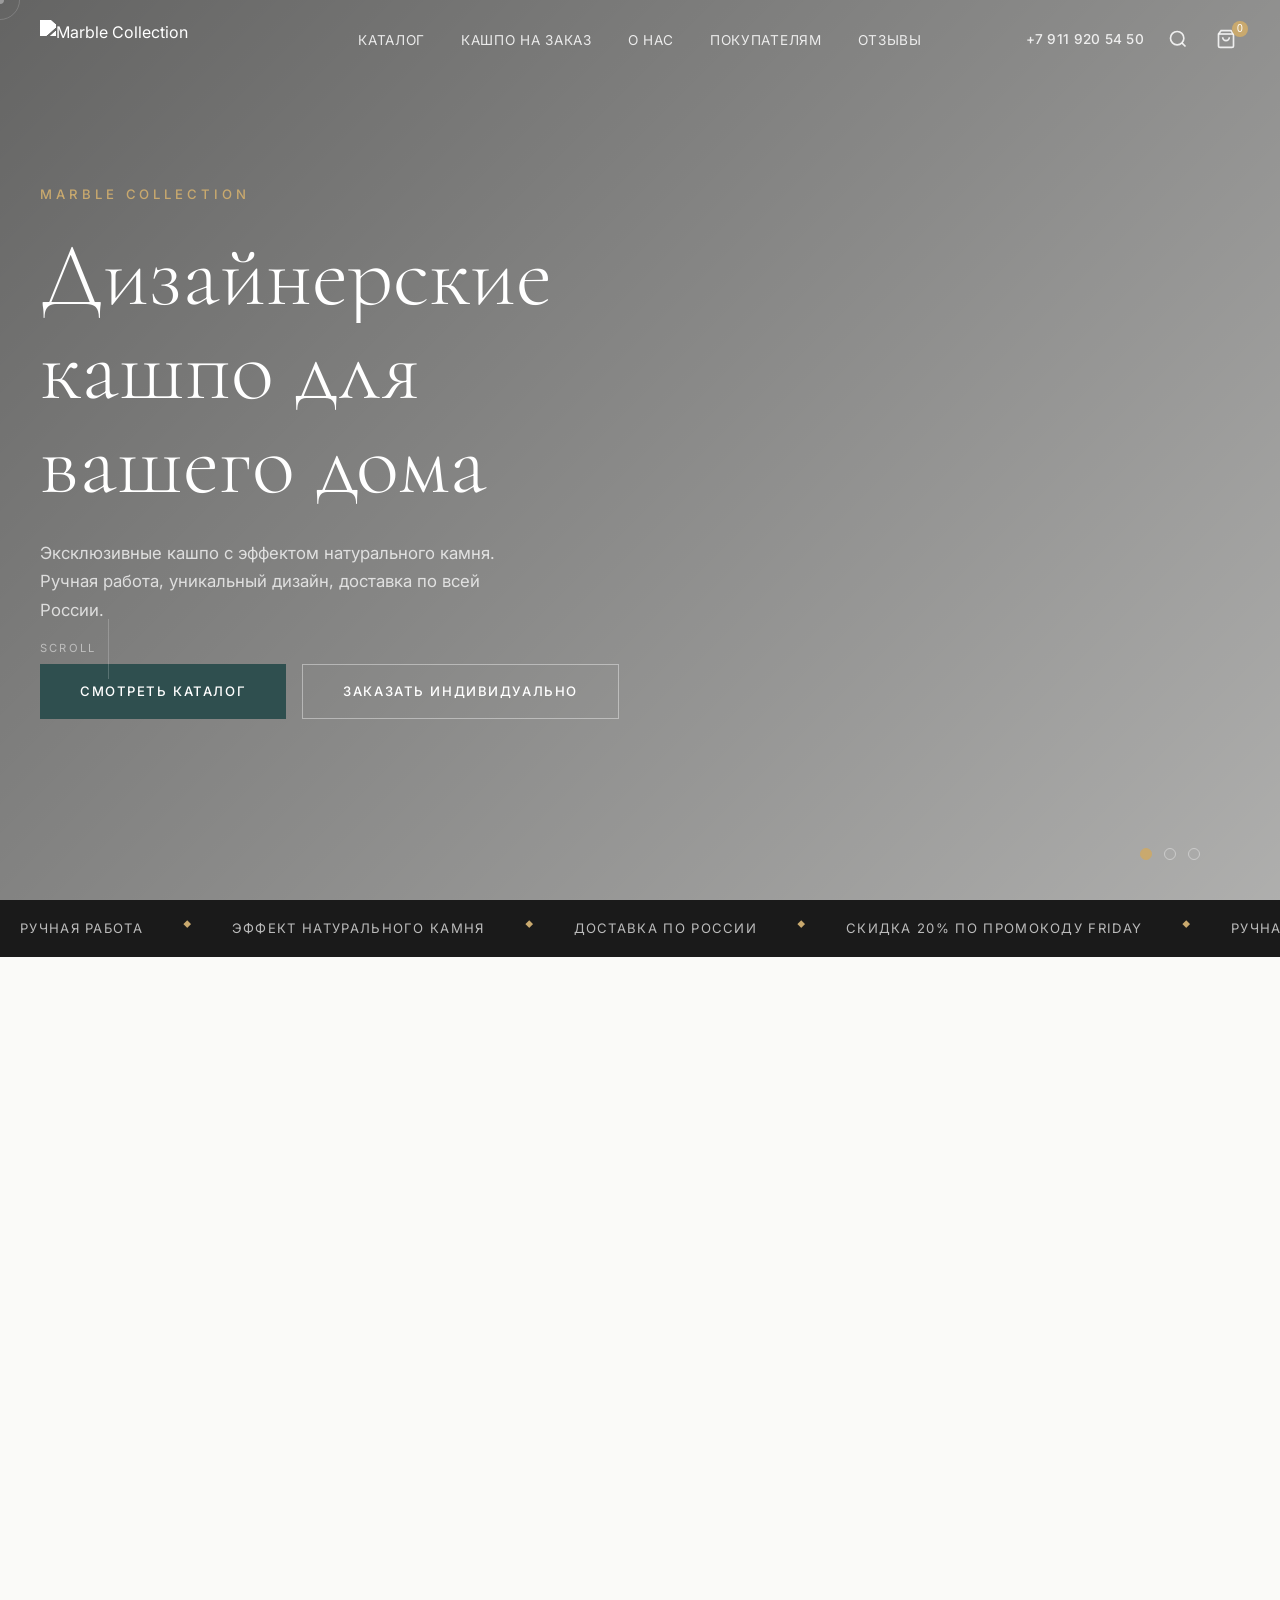
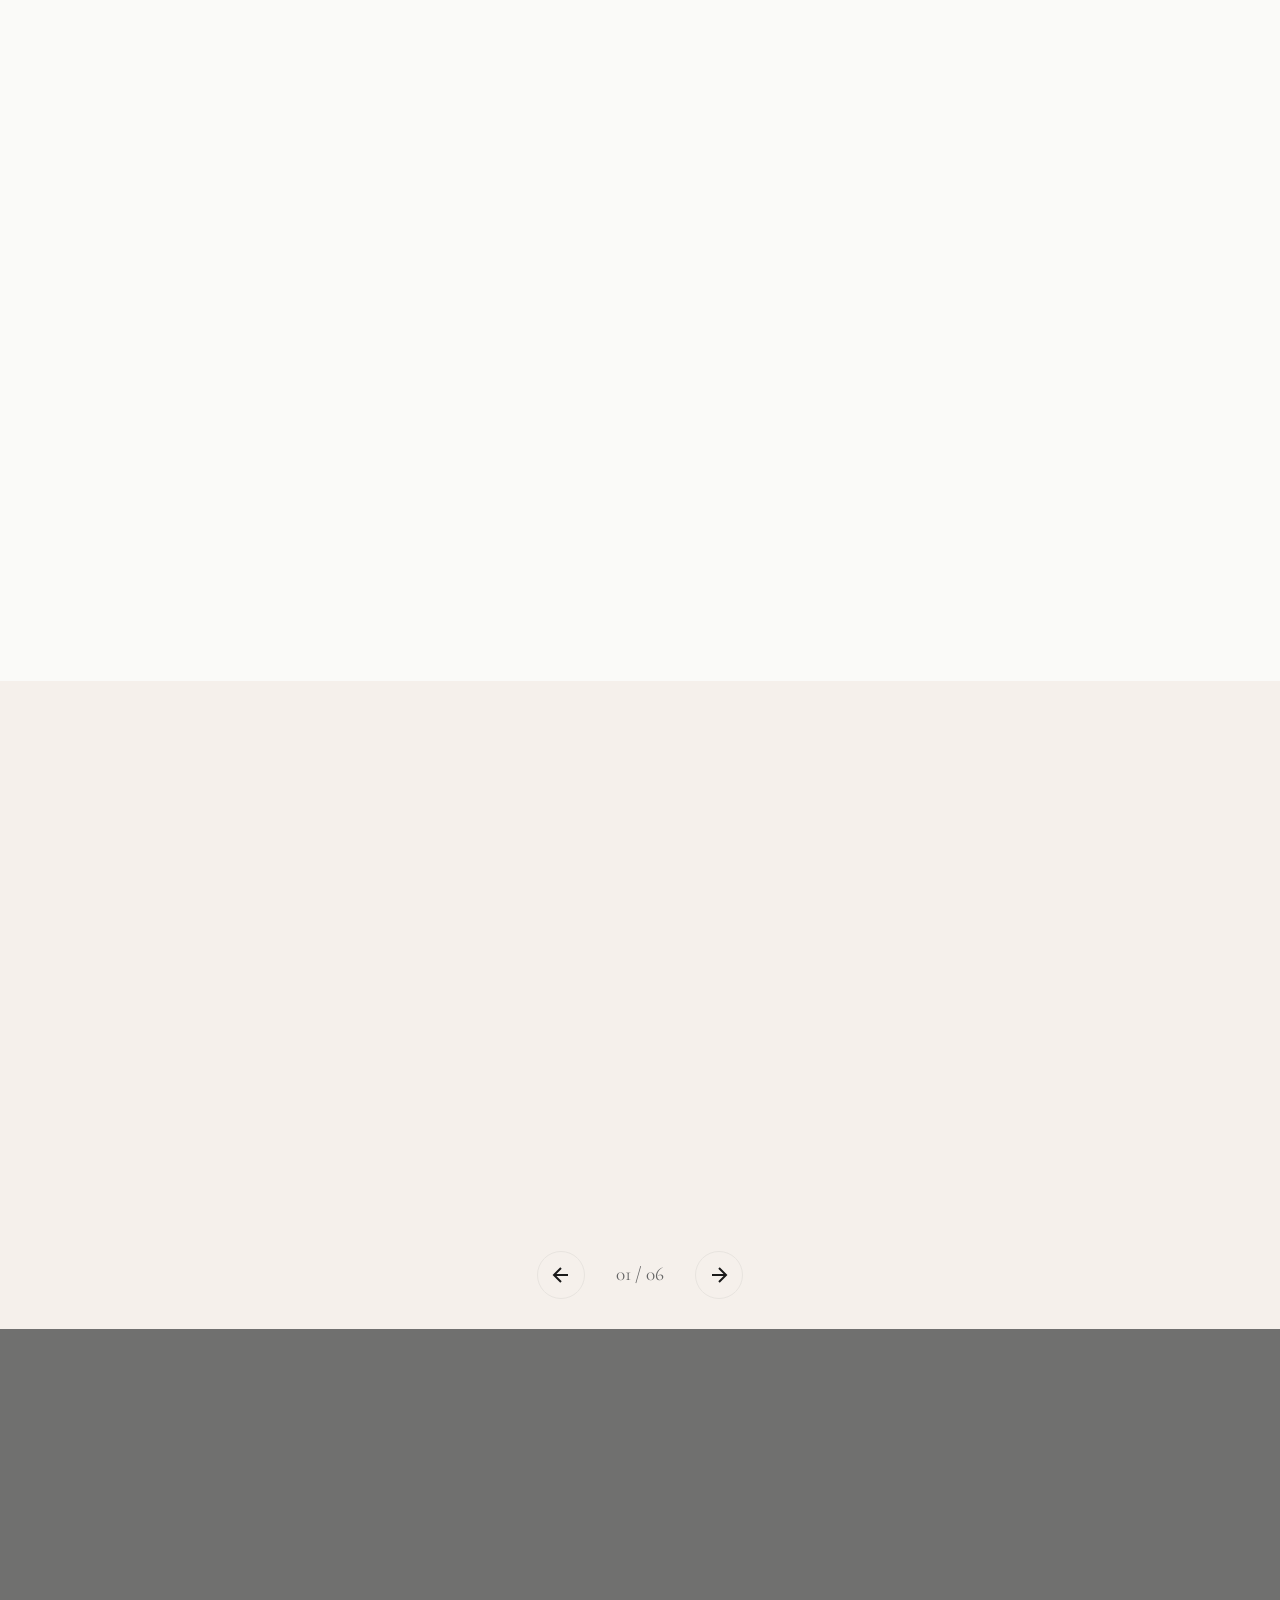
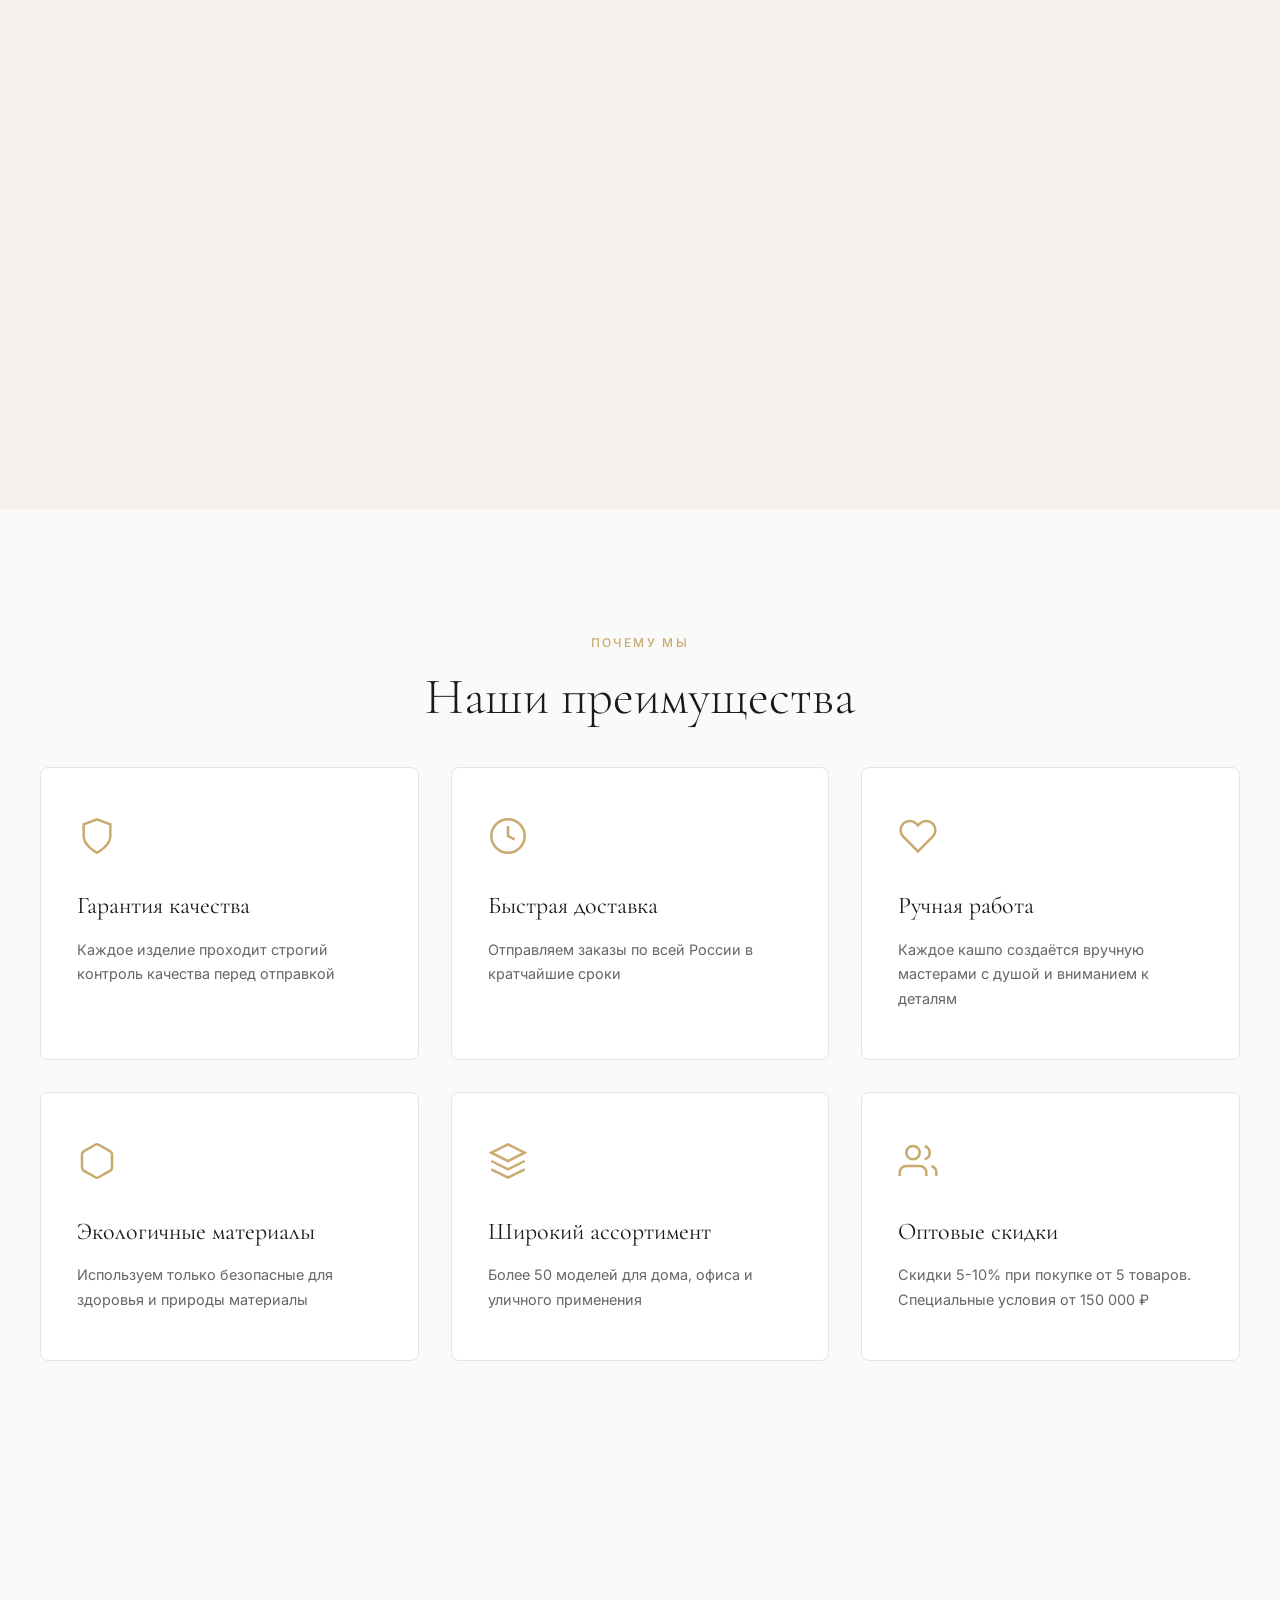
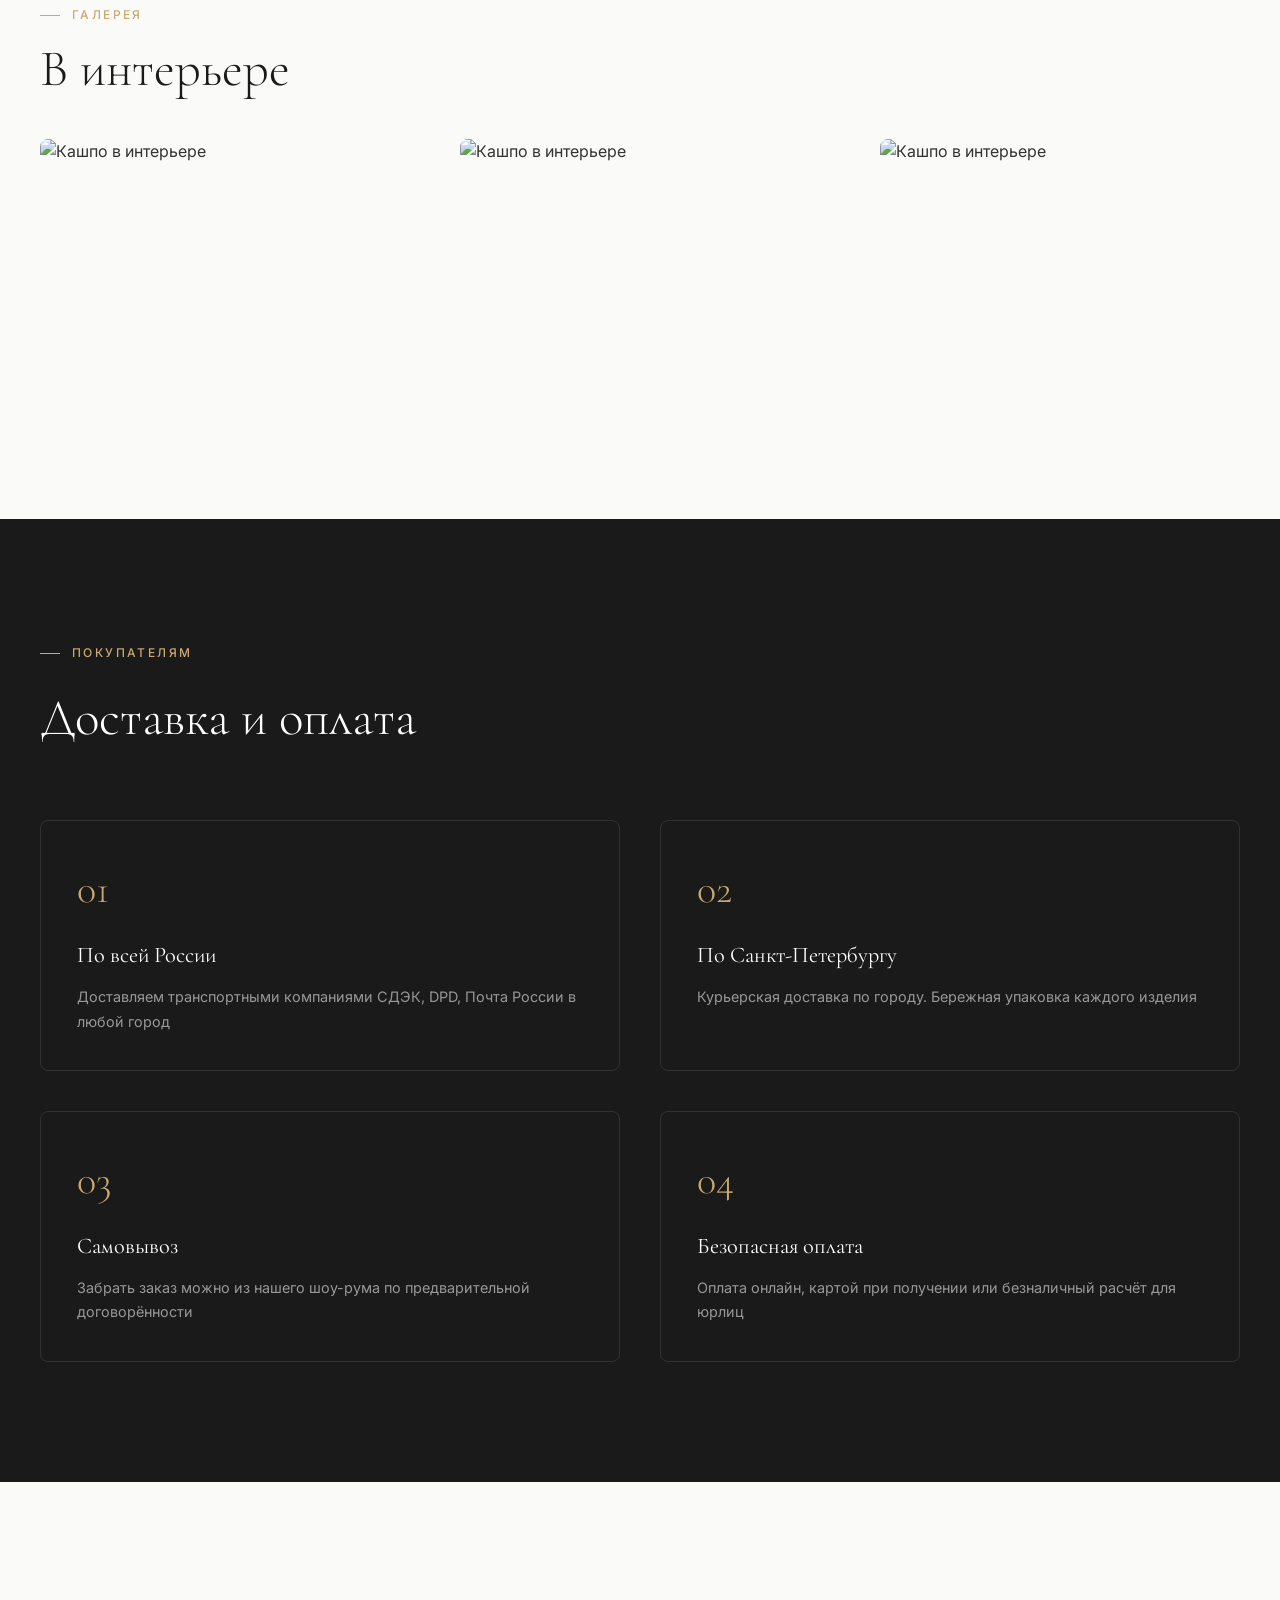
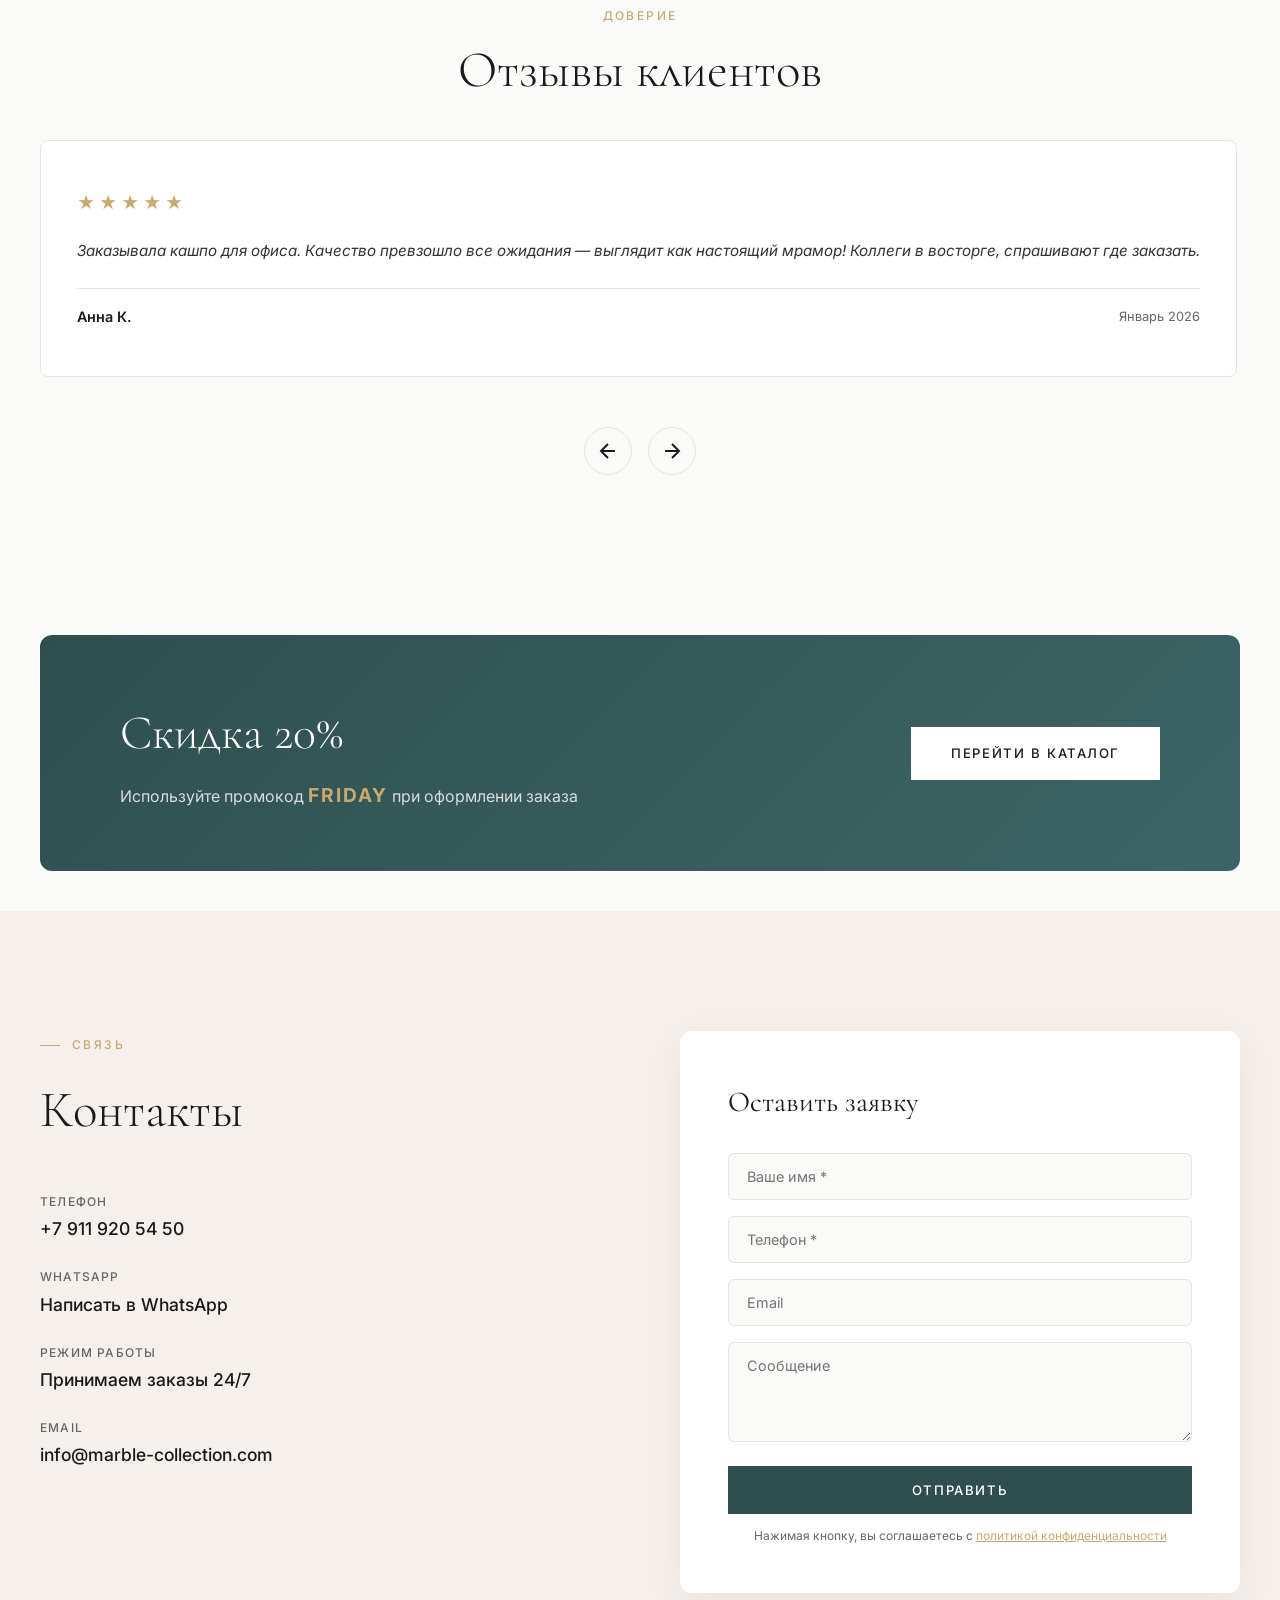
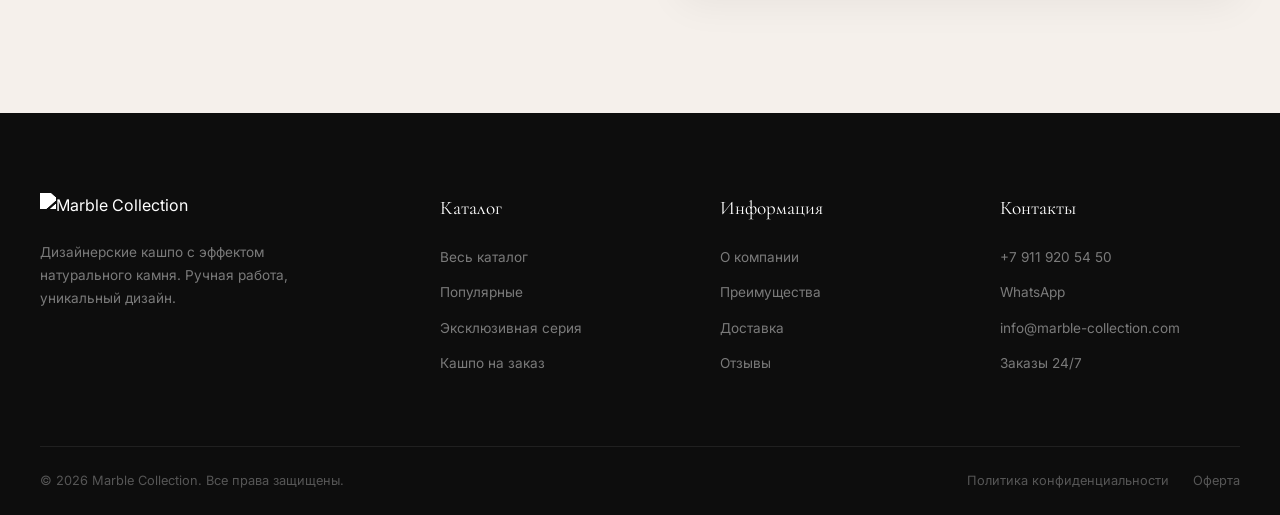
==== index.html @ b28b6619 "Marble Collection — modern website with WOW effects" ====
<!DOCTYPE html>
<html lang="ru">
<head>
    <meta charset="UTF-8">
    <meta name="viewport" content="width=device-width, initial-scale=1.0">
    <title>Marble Collection — Дизайнерские кашпо для цветов</title>
    <meta name="description" content="Купить дизайнерские кашпо для цветов с эффектом натурального камня. Доставка по России. Эксклюзивная серия. Кашпо на заказ.">
    <link rel="preconnect" href="https://fonts.googleapis.com">
    <link rel="preconnect" href="https://fonts.gstatic.com" crossorigin>
    <link href="https://fonts.googleapis.com/css2?family=Cormorant+Garamond:ital,wght@0,300;0,400;0,500;0,600;1,300;1,400&family=Inter:wght@300;400;500;600&display=swap" rel="stylesheet">
    <link rel="stylesheet" href="css/style.css">
</head>
<body>
    <!-- Preloader -->
    <div class="preloader" id="preloader">
        <div class="preloader__inner">
            <div class="preloader__logo">MARBLE</div>
            <div class="preloader__bar"><div class="preloader__progress"></div></div>
        </div>
    </div>

    <!-- Custom Cursor -->
    <div class="cursor" id="cursor"></div>
    <div class="cursor-follower" id="cursor-follower"></div>

    <!-- Header -->
    <header class="header" id="header">
        <div class="header__container">
            <button class="header__burger" id="burger" aria-label="Меню">
                <span></span><span></span><span></span>
            </button>
            <a href="#hero" class="header__logo">
                <img src="https://static.tildacdn.com/tild3435-6434-4135-b539-343035356539/logo_2.png" alt="Marble Collection" class="header__logo-img">
            </a>
            <nav class="header__nav" id="nav">
                <ul class="header__menu">
                    <li class="header__menu-item has-submenu">
                        <a href="#catalog">Каталог</a>
                        <ul class="header__submenu">
                            <li><a href="#catalog">Весь каталог</a></li>
                            <li><a href="#bestsellers">Популярные</a></li>
                            <li><a href="#exclusive">Эксклюзивная серия</a></li>
                            <li><a href="#sets">С подставкой</a></li>
                            <li><a href="#outdoor">Для улицы</a></li>
                            <li><a href="#indoor">Для помещений</a></li>
                        </ul>
                    </li>
                    <li class="header__menu-item"><a href="#custom-order">Кашпо на заказ</a></li>
                    <li class="header__menu-item has-submenu">
                        <a href="#about">О нас</a>
                        <ul class="header__submenu">
                            <li><a href="#about">О компании</a></li>
                            <li><a href="#advantages">Преимущества</a></li>
                        </ul>
                    </li>
                    <li class="header__menu-item has-submenu">
                        <a href="#delivery">Покупателям</a>
                        <ul class="header__submenu">
                            <li><a href="#delivery">Доставка</a></li>
                            <li><a href="#contacts">Контакты</a></li>
                        </ul>
                    </li>
                    <li class="header__menu-item"><a href="#reviews">Отзывы</a></li>
                </ul>
            </nav>
            <div class="header__actions">
                <a href="tel:+79119205450" class="header__phone">+7 911 920 54 50</a>
                <button class="header__search-btn" id="searchToggle" aria-label="Поиск">
                    <svg width="20" height="20" viewBox="0 0 24 24" fill="none" stroke="currentColor" stroke-width="2"><circle cx="11" cy="11" r="8"/><path d="m21 21-4.35-4.35"/></svg>
                </button>
                <button class="header__cart-btn" id="cartToggle" aria-label="Корзина">
                    <svg width="20" height="20" viewBox="0 0 24 24" fill="none" stroke="currentColor" stroke-width="2"><path d="M6 2L3 6v14a2 2 0 002 2h14a2 2 0 002-2V6l-3-4z"/><line x1="3" y1="6" x2="21" y2="6"/><path d="M16 10a4 4 0 01-8 0"/></svg>
                    <span class="header__cart-count">0</span>
                </button>
            </div>
        </div>
    </header>

    <!-- Mobile Nav Overlay -->
    <div class="mobile-nav" id="mobileNav">
        <div class="mobile-nav__content">
            <ul class="mobile-nav__menu">
                <li><a href="#catalog" class="mobile-nav__link">Каталог</a></li>
                <li><a href="#custom-order" class="mobile-nav__link">Кашпо на заказ</a></li>
                <li><a href="#about" class="mobile-nav__link">О нас</a></li>
                <li><a href="#advantages" class="mobile-nav__link">Преимущества</a></li>
                <li><a href="#delivery" class="mobile-nav__link">Доставка</a></li>
                <li><a href="#reviews" class="mobile-nav__link">Отзывы</a></li>
                <li><a href="#contacts" class="mobile-nav__link">Контакты</a></li>
            </ul>
            <div class="mobile-nav__footer">
                <a href="tel:+79119205450" class="mobile-nav__phone">+7 911 920 54 50</a>
                <p class="mobile-nav__hours">Принимаем заказы 24/7</p>
            </div>
        </div>
    </div>

    <!-- Hero Section -->
    <section class="hero" id="hero">
        <div class="hero__bg-slider">
            <div class="hero__slide active" style="background-image: url('https://static.tildacdn.com/tild3332-3364-4563-b736-323963346636/image-from-rawpixel-.jpg')"></div>
            <div class="hero__slide" style="background-image: url('https://static.tildacdn.com/tild6666-3266-4164-b531-336464333361/ChatGPT_Image_Mar_13.png')"></div>
            <div class="hero__slide" style="background-image: url('https://static.tildacdn.com/tild3832-6531-4366-b466-313939396336/Birthday_Banner_.jpg')"></div>
        </div>
        <div class="hero__overlay"></div>
        <div class="hero__content">
            <div class="hero__text-wrapper">
                <span class="hero__subtitle reveal-text">Marble Collection</span>
                <h1 class="hero__title">
                    <span class="reveal-line"><span>Дизайнерские</span></span>
                    <span class="reveal-line"><span>кашпо для</span></span>
                    <span class="reveal-line"><span>вашего дома</span></span>
                </h1>
                <p class="hero__description reveal-fade">Эксклюзивные кашпо с эффектом натурального камня. Ручная работа, уникальный дизайн, доставка по всей России.</p>
                <div class="hero__actions reveal-fade">
                    <a href="#catalog" class="btn btn--primary">Смотреть каталог</a>
                    <a href="#custom-order" class="btn btn--outline">Заказать индивидуально</a>
                </div>
            </div>
            <div class="hero__scroll-indicator">
                <span>Scroll</span>
                <div class="hero__scroll-line"></div>
            </div>
        </div>
        <div class="hero__slider-nav">
            <button class="hero__slider-dot active" data-slide="0"></button>
            <button class="hero__slider-dot" data-slide="1"></button>
            <button class="hero__slider-dot" data-slide="2"></button>
        </div>
    </section>

    <!-- Marquee -->
    <section class="marquee-section">
        <div class="marquee">
            <div class="marquee__inner">
                <span>Ручная работа</span>
                <span class="marquee__dot">◆</span>
                <span>Эффект натурального камня</span>
                <span class="marquee__dot">◆</span>
                <span>Доставка по России</span>
                <span class="marquee__dot">◆</span>
                <span>Скидка 20% по промокоду FRIDAY</span>
                <span class="marquee__dot">◆</span>
                <span>Ручная работа</span>
                <span class="marquee__dot">◆</span>
                <span>Эффект натурального камня</span>
                <span class="marquee__dot">◆</span>
                <span>Доставка по России</span>
                <span class="marquee__dot">◆</span>
                <span>Скидка 20% по промокоду FRIDAY</span>
                <span class="marquee__dot">◆</span>
            </div>
        </div>
    </section>

    <!-- Categories Section -->
    <section class="categories" id="catalog">
        <div class="container">
            <div class="section-header" data-animate>
                <span class="section-header__label">Коллекция</span>
                <h2 class="section-header__title">Каталог кашпо</h2>
            </div>
            <div class="categories__grid">
                <a href="#exclusive" class="category-card" data-animate data-delay="0">
                    <div class="category-card__image">
                        <img src="https://static.tildacdn.com/tild3839-3464-4736-b039-343136306665/23-10-20215858_7.jpg" alt="Эксклюзивная серия">
                        <div class="category-card__overlay"></div>
                    </div>
                    <div class="category-card__content">
                        <h3>Эксклюзивная серия</h3>
                        <span class="category-card__arrow">→</span>
                    </div>
                </a>
                <a href="#bestsellers" class="category-card" data-animate data-delay="1">
                    <div class="category-card__image">
                        <img src="https://static.tildacdn.com/tild3065-3234-4261-a630-366238353736/23-10-20215858_8.jpg" alt="Популярные">
                        <div class="category-card__overlay"></div>
                    </div>
                    <div class="category-card__content">
                        <h3>Популярные</h3>
                        <span class="category-card__arrow">→</span>
                    </div>
                </a>
                <a href="#sets" class="category-card" data-animate data-delay="2">
                    <div class="category-card__image">
                        <img src="https://static.tildacdn.com/tild3138-3734-4764-a266-333436653661/23-10-20215882_10.jpg" alt="С подставкой">
                        <div class="category-card__overlay"></div>
                    </div>
                    <div class="category-card__content">
                        <h3>С подставкой</h3>
                        <span class="category-card__arrow">→</span>
                    </div>
                </a>
                <a href="#outdoor" class="category-card" data-animate data-delay="3">
                    <div class="category-card__image">
                        <img src="https://static.tildacdn.com/tild3739-3662-4331-b933-666434383364/23-10-20215868_4.jpg" alt="Для улицы">
                        <div class="category-card__overlay"></div>
                    </div>
                    <div class="category-card__content">
                        <h3>Для улицы</h3>
                        <span class="category-card__arrow">→</span>
                    </div>
                </a>
                <a href="#indoor" class="category-card" data-animate data-delay="4">
                    <div class="category-card__image">
                        <img src="https://static.tildacdn.com/tild3530-6334-4138-a330-303737376139/23-10-20215658_2.jpg" alt="Для помещений">
                        <div class="category-card__overlay"></div>
                    </div>
                    <div class="category-card__content">
                        <h3>Для помещений</h3>
                        <span class="category-card__arrow">→</span>
                    </div>
                </a>
                <a href="#catalog" class="category-card" data-animate data-delay="5">
                    <div class="category-card__image">
                        <img src="https://static.tildacdn.com/tild6337-6135-4262-b234-383131343164/Frame_437.png" alt="Сопутствующие товары">
                        <div class="category-card__overlay"></div>
                    </div>
                    <div class="category-card__content">
                        <h3>Сопутствующие товары</h3>
                        <span class="category-card__arrow">→</span>
                    </div>
                </a>
            </div>
        </div>
    </section>

    <!-- Bestsellers / Products -->
    <section class="products" id="bestsellers">
        <div class="container">
            <div class="section-header" data-animate>
                <span class="section-header__label">Хиты продаж</span>
                <h2 class="section-header__title">Популярные товары</h2>
            </div>
            <div class="products__carousel" id="productsCarousel">
                <div class="products__track">
                    <div class="product-card" data-animate>
                        <div class="product-card__image-wrap">
                            <img src="https://static.tildacdn.com/tild3839-3464-4736-b039-343136306665/23-10-20215858_7.jpg" alt="Кашпо Marble Classic" class="product-card__img">
                            <div class="product-card__quick">
                                <button class="product-card__wishlist" aria-label="В избранное">
                                    <svg width="18" height="18" viewBox="0 0 24 24" fill="none" stroke="currentColor" stroke-width="2"><path d="M20.84 4.61a5.5 5.5 0 00-7.78 0L12 5.67l-1.06-1.06a5.5 5.5 0 00-7.78 7.78l1.06 1.06L12 21.23l7.78-7.78 1.06-1.06a5.5 5.5 0 000-7.78z"/></svg>
                                </button>
                            </div>
                            <button class="product-card__cart-btn">В корзину</button>
                        </div>
                        <div class="product-card__info">
                            <h3 class="product-card__name">Marble Classic</h3>
                            <p class="product-card__desc">Кашпо с эффектом белого мрамора</p>
                            <span class="product-card__price">4 500 ₽</span>
                        </div>
                    </div>
                    <div class="product-card" data-animate>
                        <div class="product-card__image-wrap">
                            <img src="https://static.tildacdn.com/tild3065-3234-4261-a630-366238353736/23-10-20215858_8.jpg" alt="Кашпо Nero" class="product-card__img">
                            <div class="product-card__quick">
                                <button class="product-card__wishlist" aria-label="В избранное">
                                    <svg width="18" height="18" viewBox="0 0 24 24" fill="none" stroke="currentColor" stroke-width="2"><path d="M20.84 4.61a5.5 5.5 0 00-7.78 0L12 5.67l-1.06-1.06a5.5 5.5 0 00-7.78 7.78l1.06 1.06L12 21.23l7.78-7.78 1.06-1.06a5.5 5.5 0 000-7.78z"/></svg>
                                </button>
                            </div>
                            <button class="product-card__cart-btn">В корзину</button>
                        </div>
                        <div class="product-card__info">
                            <h3 class="product-card__name">Nero</h3>
                            <p class="product-card__desc">Тёмное кашпо с золотыми прожилками</p>
                            <span class="product-card__price">5 200 ₽</span>
                        </div>
                    </div>
                    <div class="product-card" data-animate>
                        <div class="product-card__image-wrap">
                            <img src="https://static.tildacdn.com/tild3138-3734-4764-a266-333436653661/23-10-20215882_10.jpg" alt="Кашпо Bianco Set" class="product-card__img">
                            <div class="product-card__quick">
                                <button class="product-card__wishlist" aria-label="В избранное">
                                    <svg width="18" height="18" viewBox="0 0 24 24" fill="none" stroke="currentColor" stroke-width="2"><path d="M20.84 4.61a5.5 5.5 0 00-7.78 0L12 5.67l-1.06-1.06a5.5 5.5 0 00-7.78 7.78l1.06 1.06L12 21.23l7.78-7.78 1.06-1.06a5.5 5.5 0 000-7.78z"/></svg>
                                </button>
                            </div>
                            <button class="product-card__cart-btn">В корзину</button>
                        </div>
                        <div class="product-card__info">
                            <h3 class="product-card__name">Bianco Set</h3>
                            <p class="product-card__desc">Комплект кашпо с подставкой</p>
                            <span class="product-card__price">7 800 ₽</span>
                        </div>
                    </div>
                    <div class="product-card" data-animate>
                        <div class="product-card__image-wrap">
                            <img src="https://static.tildacdn.com/tild3739-3662-4331-b933-666434383364/23-10-20215868_4.jpg" alt="Кашпо Verde" class="product-card__img">
                            <div class="product-card__quick">
                                <button class="product-card__wishlist" aria-label="В избранное">
                                    <svg width="18" height="18" viewBox="0 0 24 24" fill="none" stroke="currentColor" stroke-width="2"><path d="M20.84 4.61a5.5 5.5 0 00-7.78 0L12 5.67l-1.06-1.06a5.5 5.5 0 00-7.78 7.78l1.06 1.06L12 21.23l7.78-7.78 1.06-1.06a5.5 5.5 0 000-7.78z"/></svg>
                                </button>
                            </div>
                            <button class="product-card__cart-btn">В корзину</button>
                        </div>
                        <div class="product-card__info">
                            <h3 class="product-card__name">Verde</h3>
                            <p class="product-card__desc">Кашпо для уличных растений</p>
                            <span class="product-card__price">6 300 ₽</span>
                        </div>
                    </div>
                    <div class="product-card" data-animate>
                        <div class="product-card__image-wrap">
                            <img src="https://static.tildacdn.com/tild3530-6334-4138-a330-303737376139/23-10-20215658_2.jpg" alt="Кашпо Grigio" class="product-card__img">
                            <div class="product-card__quick">
                                <button class="product-card__wishlist" aria-label="В избранное">
                                    <svg width="18" height="18" viewBox="0 0 24 24" fill="none" stroke="currentColor" stroke-width="2"><path d="M20.84 4.61a5.5 5.5 0 00-7.78 0L12 5.67l-1.06-1.06a5.5 5.5 0 00-7.78 7.78l1.06 1.06L12 21.23l7.78-7.78 1.06-1.06a5.5 5.5 0 000-7.78z"/></svg>
                                </button>
                            </div>
                            <button class="product-card__cart-btn">В корзину</button>
                        </div>
                        <div class="product-card__info">
                            <h3 class="product-card__name">Grigio</h3>
                            <p class="product-card__desc">Серое кашпо для интерьера</p>
                            <span class="product-card__price">3 900 ₽</span>
                        </div>
                    </div>
                    <div class="product-card" data-animate>
                        <div class="product-card__image-wrap">
                            <img src="https://static.tildacdn.com/tild6666-3266-4164-b531-336464333361/ChatGPT_Image_Mar_13.png" alt="Кашпо Rosso" class="product-card__img">
                            <div class="product-card__quick">
                                <button class="product-card__wishlist" aria-label="В избранное">
                                    <svg width="18" height="18" viewBox="0 0 24 24" fill="none" stroke="currentColor" stroke-width="2"><path d="M20.84 4.61a5.5 5.5 0 00-7.78 0L12 5.67l-1.06-1.06a5.5 5.5 0 00-7.78 7.78l1.06 1.06L12 21.23l7.78-7.78 1.06-1.06a5.5 5.5 0 000-7.78z"/></svg>
                                </button>
                            </div>
                            <button class="product-card__cart-btn">В корзину</button>
                        </div>
                        <div class="product-card__info">
                            <h3 class="product-card__name">Rosso</h3>
                            <p class="product-card__desc">Терракотовое кашпо ручной работы</p>
                            <span class="product-card__price">4 100 ₽</span>
                        </div>
                    </div>
                </div>
            </div>
            <div class="products__nav">
                <button class="products__arrow products__arrow--prev" id="prevProduct" aria-label="Назад">
                    <svg width="24" height="24" viewBox="0 0 24 24" fill="none" stroke="currentColor" stroke-width="2"><path d="M19 12H5M12 19l-7-7 7-7"/></svg>
                </button>
                <div class="products__counter"><span id="currentSlide">01</span> / <span id="totalSlides">06</span></div>
                <button class="products__arrow products__arrow--next" id="nextProduct" aria-label="Вперёд">
                    <svg width="24" height="24" viewBox="0 0 24 24" fill="none" stroke="currentColor" stroke-width="2"><path d="M5 12h14M12 5l7 7-7 7"/></svg>
                </button>
            </div>
        </div>
    </section>

    <!-- Parallax Banner -->
    <section class="parallax-banner" id="exclusive">
        <div class="parallax-banner__bg" style="background-image: url('https://static.tildacdn.com/tild3332-3364-4563-b736-323963346636/image-from-rawpixel-.jpg')"></div>
        <div class="parallax-banner__overlay"></div>
        <div class="parallax-banner__content" data-animate>
            <span class="parallax-banner__label">Exclusive</span>
            <h2 class="parallax-banner__title">Эксклюзивная серия<br>кашпо Marble</h2>
            <p class="parallax-banner__desc">Каждое кашпо — уникальное произведение искусства с неповторимым рисунком натурального камня</p>
            <a href="#catalog" class="btn btn--white">Смотреть коллекцию</a>
        </div>
    </section>

    <!-- Custom Order Section -->
    <section class="custom-order" id="custom-order">
        <div class="container">
            <div class="custom-order__inner">
                <div class="custom-order__media" data-animate>
                    <div class="custom-order__image-stack">
                        <img src="https://static.tildacdn.com/tild3839-3464-4736-b039-343136306665/23-10-20215858_7.jpg" alt="Кашпо на заказ" class="custom-order__img custom-order__img--back">
                        <img src="https://static.tildacdn.com/tild3065-3234-4261-a630-366238353736/23-10-20215858_8.jpg" alt="Индивидуальный дизайн" class="custom-order__img custom-order__img--front">
                    </div>
                </div>
                <div class="custom-order__content" data-animate>
                    <span class="section-header__label">Индивидуально</span>
                    <h2 class="custom-order__title">Кашпо на заказ</h2>
                    <p class="custom-order__desc">Изготовим кашпо по вашим индивидуальным размерам и дизайну. Выберите форму, цвет, текстуру — мы воплотим вашу идею в жизнь.</p>
                    <ul class="custom-order__list">
                        <li>Индивидуальные размеры</li>
                        <li>Уникальный дизайн и текстура</li>
                        <li>Любой цвет и покрытие</li>
                        <li>Гравировка и логотип</li>
                    </ul>
                    <a href="#contacts" class="btn btn--primary">Обсудить проект</a>
                </div>
            </div>
        </div>
    </section>

    <!-- About Section -->
    <section class="about" id="about">
        <div class="container">
            <div class="about__inner">
                <div class="about__content" data-animate>
                    <span class="section-header__label">О нас</span>
                    <h2 class="about__title">Marble Collection</h2>
                    <div class="about__text">
                        <p>Мы создаём дизайнерские кашпо с эффектом натурального камня. Каждое изделие — это сочетание современных технологий и ручной работы мастеров.</p>
                        <p>Наши кашпо идеально подходят для интерьеров в стиле минимализм, лофт, скандинавского и классического стиля. Мы используем только экологичные материалы и покрытия.</p>
                    </div>
                    <div class="about__stats">
                        <div class="about__stat" data-animate>
                            <span class="about__stat-number" data-count="500">0</span>
                            <span class="about__stat-plus">+</span>
                            <span class="about__stat-label">Довольных клиентов</span>
                        </div>
                        <div class="about__stat" data-animate>
                            <span class="about__stat-number" data-count="50">0</span>
                            <span class="about__stat-plus">+</span>
                            <span class="about__stat-label">Моделей кашпо</span>
                        </div>
                        <div class="about__stat" data-animate>
                            <span class="about__stat-number" data-count="5">0</span>
                            <span class="about__stat-label">Лет на рынке</span>
                        </div>
                    </div>
                </div>
                <div class="about__media" data-animate>
                    <div class="about__image-reveal">
                        <img src="https://static.tildacdn.com/tild6666-3266-4164-b531-336464333361/ChatGPT_Image_Mar_13.png" alt="О компании Marble Collection">
                    </div>
                </div>
            </div>
        </div>
    </section>

    <!-- Advantages Section -->
    <section class="advantages" id="advantages">
        <div class="container">
            <div class="section-header section-header--center" data-animate>
                <span class="section-header__label">Почему мы</span>
                <h2 class="section-header__title">Наши преимущества</h2>
            </div>
            <div class="advantages__grid">
                <div class="advantage-card" data-animate data-delay="0">
                    <div class="advantage-card__icon">
                        <svg width="40" height="40" viewBox="0 0 24 24" fill="none" stroke="currentColor" stroke-width="1.5"><path d="M12 22s8-4 8-10V5l-8-3-8 3v7c0 6 8 10 8 10z"/></svg>
                    </div>
                    <h3 class="advantage-card__title">Гарантия качества</h3>
                    <p class="advantage-card__desc">Каждое изделие проходит строгий контроль качества перед отправкой</p>
                </div>
                <div class="advantage-card" data-animate data-delay="1">
                    <div class="advantage-card__icon">
                        <svg width="40" height="40" viewBox="0 0 24 24" fill="none" stroke="currentColor" stroke-width="1.5"><circle cx="12" cy="12" r="10"/><path d="M12 6v6l4 2"/></svg>
                    </div>
                    <h3 class="advantage-card__title">Быстрая доставка</h3>
                    <p class="advantage-card__desc">Отправляем заказы по всей России в кратчайшие сроки</p>
                </div>
                <div class="advantage-card" data-animate data-delay="2">
                    <div class="advantage-card__icon">
                        <svg width="40" height="40" viewBox="0 0 24 24" fill="none" stroke="currentColor" stroke-width="1.5"><path d="M20.84 4.61a5.5 5.5 0 00-7.78 0L12 5.67l-1.06-1.06a5.5 5.5 0 00-7.78 7.78l1.06 1.06L12 21.23l7.78-7.78 1.06-1.06a5.5 5.5 0 000-7.78z"/></svg>
                    </div>
                    <h3 class="advantage-card__title">Ручная работа</h3>
                    <p class="advantage-card__desc">Каждое кашпо создаётся вручную мастерами с душой и вниманием к деталям</p>
                </div>
                <div class="advantage-card" data-animate data-delay="3">
                    <div class="advantage-card__icon">
                        <svg width="40" height="40" viewBox="0 0 24 24" fill="none" stroke="currentColor" stroke-width="1.5"><path d="M21 16V8a2 2 0 00-1-1.73l-7-4a2 2 0 00-2 0l-7 4A2 2 0 003 8v8a2 2 0 001 1.73l7 4a2 2 0 002 0l7-4A2 2 0 0021 16z"/></svg>
                    </div>
                    <h3 class="advantage-card__title">Экологичные материалы</h3>
                    <p class="advantage-card__desc">Используем только безопасные для здоровья и природы материалы</p>
                </div>
                <div class="advantage-card" data-animate data-delay="4">
                    <div class="advantage-card__icon">
                        <svg width="40" height="40" viewBox="0 0 24 24" fill="none" stroke="currentColor" stroke-width="1.5"><path d="M12 2L2 7l10 5 10-5-10-5zM2 17l10 5 10-5M2 12l10 5 10-5"/></svg>
                    </div>
                    <h3 class="advantage-card__title">Широкий ассортимент</h3>
                    <p class="advantage-card__desc">Более 50 моделей для дома, офиса и уличного применения</p>
                </div>
                <div class="advantage-card" data-animate data-delay="5">
                    <div class="advantage-card__icon">
                        <svg width="40" height="40" viewBox="0 0 24 24" fill="none" stroke="currentColor" stroke-width="1.5"><path d="M17 21v-2a4 4 0 00-4-4H5a4 4 0 00-4 4v2"/><circle cx="9" cy="7" r="4"/><path d="M23 21v-2a4 4 0 00-3-3.87M16 3.13a4 4 0 010 7.75"/></svg>
                    </div>
                    <h3 class="advantage-card__title">Оптовые скидки</h3>
                    <p class="advantage-card__desc">Скидки 5-10% при покупке от 5 товаров. Специальные условия от 150 000 ₽</p>
                </div>
            </div>
        </div>
    </section>

    <!-- Horizontal Scroll Gallery -->
    <section class="gallery-scroll" id="gallery">
        <div class="container">
            <div class="section-header" data-animate>
                <span class="section-header__label">Галерея</span>
                <h2 class="section-header__title">В интерьере</h2>
            </div>
        </div>
        <div class="gallery-scroll__track">
            <div class="gallery-scroll__item"><img src="https://static.tildacdn.com/tild3839-3464-4736-b039-343136306665/23-10-20215858_7.jpg" alt="Кашпо в интерьере"></div>
            <div class="gallery-scroll__item"><img src="https://static.tildacdn.com/tild3065-3234-4261-a630-366238353736/23-10-20215858_8.jpg" alt="Кашпо в интерьере"></div>
            <div class="gallery-scroll__item"><img src="https://static.tildacdn.com/tild3138-3734-4764-a266-333436653661/23-10-20215882_10.jpg" alt="Кашпо в интерьере"></div>
            <div class="gallery-scroll__item"><img src="https://static.tildacdn.com/tild3739-3662-4331-b933-666434383364/23-10-20215868_4.jpg" alt="Кашпо в интерьере"></div>
            <div class="gallery-scroll__item"><img src="https://static.tildacdn.com/tild3530-6334-4138-a330-303737376139/23-10-20215658_2.jpg" alt="Кашпо в интерьере"></div>
            <div class="gallery-scroll__item"><img src="https://static.tildacdn.com/tild6666-3266-4164-b531-336464333361/ChatGPT_Image_Mar_13.png" alt="Кашпо в интерьере"></div>
        </div>
    </section>

    <!-- Delivery Section -->
    <section class="delivery" id="delivery">
        <div class="container">
            <div class="delivery__inner">
                <div class="delivery__content" data-animate>
                    <span class="section-header__label">Покупателям</span>
                    <h2 class="delivery__title">Доставка и оплата</h2>
                    <div class="delivery__grid">
                        <div class="delivery__item">
                            <div class="delivery__item-num">01</div>
                            <h3>По всей России</h3>
                            <p>Доставляем транспортными компаниями СДЭК, DPD, Почта России в любой город</p>
                        </div>
                        <div class="delivery__item">
                            <div class="delivery__item-num">02</div>
                            <h3>По Санкт-Петербургу</h3>
                            <p>Курьерская доставка по городу. Бережная упаковка каждого изделия</p>
                        </div>
                        <div class="delivery__item">
                            <div class="delivery__item-num">03</div>
                            <h3>Самовывоз</h3>
                            <p>Забрать заказ можно из нашего шоу-рума по предварительной договорённости</p>
                        </div>
                        <div class="delivery__item">
                            <div class="delivery__item-num">04</div>
                            <h3>Безопасная оплата</h3>
                            <p>Оплата онлайн, картой при получении или безналичный расчёт для юрлиц</p>
                        </div>
                    </div>
                </div>
            </div>
        </div>
    </section>

    <!-- Reviews Section -->
    <section class="reviews" id="reviews">
        <div class="container">
            <div class="section-header section-header--center" data-animate>
                <span class="section-header__label">Доверие</span>
                <h2 class="section-header__title">Отзывы клиентов</h2>
            </div>
            <div class="reviews__slider" id="reviewsSlider">
                <div class="reviews__track">
                    <div class="review-card" data-animate>
                        <div class="review-card__stars">★★★★★</div>
                        <p class="review-card__text">Заказывала кашпо для офиса. Качество превзошло все ожидания — выглядит как настоящий мрамор! Коллеги в восторге, спрашивают где заказать.</p>
                        <div class="review-card__author">
                            <span class="review-card__name">Анна К.</span>
                            <span class="review-card__date">Январь 2026</span>
                        </div>
                    </div>
                    <div class="review-card" data-animate>
                        <div class="review-card__stars">★★★★★</div>
                        <p class="review-card__text">Уже третий раз заказываю в Marble Collection. Качество стабильно высокое, доставка быстрая. Особенно нравится серия Nero — смотрится очень дорого.</p>
                        <div class="review-card__author">
                            <span class="review-card__name">Дмитрий С.</span>
                            <span class="review-card__date">Декабрь 2025</span>
                        </div>
                    </div>
                    <div class="review-card" data-animate>
                        <div class="review-card__stars">★★★★★</div>
                        <p class="review-card__text">Заказали кашпо на заказ для ресторана — сделали по нашим размерам с логотипом. Результат потрясающий, гости постоянно спрашивают про них!</p>
                        <div class="review-card__author">
                            <span class="review-card__name">Елена В.</span>
                            <span class="review-card__date">Ноябрь 2025</span>
                        </div>
                    </div>
                    <div class="review-card" data-animate>
                        <div class="review-card__stars">★★★★★</div>
                        <p class="review-card__text">Подарила маме на день рождения набор кашпо с подставкой. Она в полном восторге! Упаковка тоже на высоте — как подарочная.</p>
                        <div class="review-card__author">
                            <span class="review-card__name">Мария Л.</span>
                            <span class="review-card__date">Октябрь 2025</span>
                        </div>
                    </div>
                </div>
            </div>
            <div class="reviews__nav">
                <button class="reviews__arrow reviews__arrow--prev" id="prevReview" aria-label="Предыдущий">
                    <svg width="24" height="24" viewBox="0 0 24 24" fill="none" stroke="currentColor" stroke-width="2"><path d="M19 12H5M12 19l-7-7 7-7"/></svg>
                </button>
                <button class="reviews__arrow reviews__arrow--next" id="nextReview" aria-label="Следующий">
                    <svg width="24" height="24" viewBox="0 0 24 24" fill="none" stroke="currentColor" stroke-width="2"><path d="M5 12h14M12 5l7 7-7 7"/></svg>
                </button>
            </div>
        </div>
    </section>

    <!-- Promo Banner -->
    <section class="promo-banner">
        <div class="container">
            <div class="promo-banner__inner" data-animate>
                <div class="promo-banner__content">
                    <h2 class="promo-banner__title">Скидка 20%</h2>
                    <p class="promo-banner__desc">Используйте промокод <strong>FRIDAY</strong> при оформлении заказа</p>
                </div>
                <a href="#catalog" class="btn btn--white">Перейти в каталог</a>
            </div>
        </div>
    </section>

    <!-- Contacts Section -->
    <section class="contacts" id="contacts">
        <div class="container">
            <div class="contacts__inner">
                <div class="contacts__info" data-animate>
                    <span class="section-header__label">Связь</span>
                    <h2 class="contacts__title">Контакты</h2>
                    <div class="contacts__details">
                        <div class="contacts__item">
                            <span class="contacts__item-label">Телефон</span>
                            <a href="tel:+79119205450" class="contacts__item-value">+7 911 920 54 50</a>
                        </div>
                        <div class="contacts__item">
                            <span class="contacts__item-label">WhatsApp</span>
                            <a href="https://wa.me/79119205450" class="contacts__item-value" target="_blank" rel="noopener">Написать в WhatsApp</a>
                        </div>
                        <div class="contacts__item">
                            <span class="contacts__item-label">Режим работы</span>
                            <span class="contacts__item-value">Принимаем заказы 24/7</span>
                        </div>
                        <div class="contacts__item">
                            <span class="contacts__item-label">Email</span>
                            <a href="mailto:info@marble-collection.com" class="contacts__item-value">info@marble-collection.com</a>
                        </div>
                    </div>
                </div>
                <div class="contacts__form-wrap" data-animate>
                    <h3 class="contacts__form-title">Оставить заявку</h3>
                    <form class="contacts__form" id="contactForm">
                        <div class="form-group">
                            <input type="text" name="name" placeholder="Ваше имя *" required class="form-input">
                        </div>
                        <div class="form-group">
                            <input type="tel" name="phone" placeholder="Телефон *" required class="form-input">
                        </div>
                        <div class="form-group">
                            <input type="email" name="email" placeholder="Email" class="form-input">
                        </div>
                        <div class="form-group">
                            <textarea name="message" placeholder="Сообщение" rows="4" class="form-input form-textarea"></textarea>
                        </div>
                        <button type="submit" class="btn btn--primary btn--full">Отправить</button>
                        <p class="contacts__form-privacy">Нажимая кнопку, вы соглашаетесь с <a href="#">политикой конфиденциальности</a></p>
                    </form>
                </div>
            </div>
        </div>
    </section>

    <!-- Footer -->
    <footer class="footer">
        <div class="container">
            <div class="footer__inner">
                <div class="footer__col footer__col--brand">
                    <a href="#hero" class="footer__logo">
                        <img src="https://static.tildacdn.com/tild3435-6434-4135-b539-343035356539/logo_2.png" alt="Marble Collection">
                    </a>
                    <p class="footer__desc">Дизайнерские кашпо с эффектом натурального камня. Ручная работа, уникальный дизайн.</p>
                </div>
                <div class="footer__col">
                    <h4 class="footer__col-title">Каталог</h4>
                    <ul class="footer__links">
                        <li><a href="#catalog">Весь каталог</a></li>
                        <li><a href="#bestsellers">Популярные</a></li>
                        <li><a href="#exclusive">Эксклюзивная серия</a></li>
                        <li><a href="#custom-order">Кашпо на заказ</a></li>
                    </ul>
                </div>
                <div class="footer__col">
                    <h4 class="footer__col-title">Информация</h4>
                    <ul class="footer__links">
                        <li><a href="#about">О компании</a></li>
                        <li><a href="#advantages">Преимущества</a></li>
                        <li><a href="#delivery">Доставка</a></li>
                        <li><a href="#reviews">Отзывы</a></li>
                    </ul>
                </div>
                <div class="footer__col">
                    <h4 class="footer__col-title">Контакты</h4>
                    <ul class="footer__links">
                        <li><a href="tel:+79119205450">+7 911 920 54 50</a></li>
                        <li><a href="https://wa.me/79119205450" target="_blank" rel="noopener">WhatsApp</a></li>
                        <li><a href="mailto:info@marble-collection.com">info@marble-collection.com</a></li>
                        <li><span>Заказы 24/7</span></li>
                    </ul>
                </div>
            </div>
            <div class="footer__bottom">
                <p>&copy; 2026 Marble Collection. Все права защищены.</p>
                <div class="footer__legal">
                    <a href="#">Политика конфиденциальности</a>
                    <a href="#">Оферта</a>
                </div>
            </div>
        </div>
    </footer>

    <!-- Back to top -->
    <button class="back-to-top" id="backToTop" aria-label="Наверх">
        <svg width="20" height="20" viewBox="0 0 24 24" fill="none" stroke="currentColor" stroke-width="2"><path d="M18 15l-6-6-6 6"/></svg>
    </button>

    <script src="js/app.js"></script>
</body>
</html>
---- css/style.css ----
/* =============================================
   MARBLE COLLECTION — Premium Design
   ============================================= */

/* --- Reset & Base --- */
*, *::before, *::after {
    margin: 0;
    padding: 0;
    box-sizing: border-box;
}

:root {
    --color-primary: #2f4f4f;
    --color-primary-light: #3d6565;
    --color-dark: #1a1a1a;
    --color-darker: #0d0d0d;
    --color-text: #333;
    --color-text-light: #666;
    --color-bg: #fafaf8;
    --color-white: #ffffff;
    --color-cream: #f5f0eb;
    --color-gold: #c9a96e;
    --color-border: #e8e4df;

    --font-heading: 'Cormorant Garamond', serif;
    --font-body: 'Inter', sans-serif;

    --ease-out-expo: cubic-bezier(0.16, 1, 0.3, 1);
    --ease-out-quart: cubic-bezier(0.25, 1, 0.5, 1);
    --ease-in-out: cubic-bezier(0.65, 0, 0.35, 1);

    --header-height: 80px;
}

html {
    scroll-behavior: smooth;
    font-size: 16px;
    -webkit-font-smoothing: antialiased;
    -moz-osx-font-smoothing: grayscale;
}

body {
    font-family: var(--font-body);
    color: var(--color-text);
    background: var(--color-bg);
    line-height: 1.6;
    overflow-x: hidden;
}

img {
    max-width: 100%;
    height: auto;
    display: block;
}

a {
    text-decoration: none;
    color: inherit;
    transition: color 0.3s ease;
}

ul { list-style: none; }

.container {
    max-width: 1340px;
    margin: 0 auto;
    padding: 0 40px;
}

/* --- Preloader --- */
.preloader {
    position: fixed;
    inset: 0;
    z-index: 10000;
    background: var(--color-dark);
    display: flex;
    align-items: center;
    justify-content: center;
    transition: opacity 0.6s ease, visibility 0.6s ease;
}

.preloader.hidden {
    opacity: 0;
    visibility: hidden;
    pointer-events: none;
}

.preloader__inner {
    text-align: center;
}

.preloader__logo {
    font-family: var(--font-heading);
    font-size: 3rem;
    font-weight: 300;
    color: var(--color-white);
    letter-spacing: 0.5em;
    margin-bottom: 30px;
}

.preloader__bar {
    width: 200px;
    height: 2px;
    background: rgba(255,255,255,0.15);
    border-radius: 2px;
    overflow: hidden;
}

.preloader__progress {
    width: 0;
    height: 100%;
    background: var(--color-gold);
    animation: preloaderProgress 1.8s var(--ease-out-expo) forwards;
}

@keyframes preloaderProgress {
    to { width: 100%; }
}

/* --- Custom Cursor --- */
.cursor, .cursor-follower {
    position: fixed;
    border-radius: 50%;
    pointer-events: none;
    z-index: 9999;
    mix-blend-mode: difference;
    display: none;
}

.cursor {
    width: 8px;
    height: 8px;
    background: var(--color-white);
    transform: translate(-50%, -50%);
    transition: transform 0.1s ease;
}

.cursor-follower {
    width: 40px;
    height: 40px;
    border: 1px solid rgba(255,255,255,0.5);
    transform: translate(-50%, -50%);
    transition: transform 0.3s var(--ease-out-expo), width 0.3s ease, height 0.3s ease;
}

.cursor-follower.hovering {
    width: 60px;
    height: 60px;
    border-color: var(--color-gold);
}

@media (pointer: fine) {
    .cursor, .cursor-follower { display: block; }
}

/* --- Header --- */
.header {
    position: fixed;
    top: 0;
    left: 0;
    width: 100%;
    z-index: 1000;
    padding: 0 40px;
    height: var(--header-height);
    display: flex;
    align-items: center;
    transition: background 0.4s ease, backdrop-filter 0.4s ease, box-shadow 0.4s ease;
}

.header.scrolled {
    background: rgba(26, 26, 26, 0.92);
    backdrop-filter: blur(20px);
    box-shadow: 0 1px 0 rgba(255,255,255,0.05);
}

.header__container {
    display: flex;
    align-items: center;
    justify-content: space-between;
    width: 100%;
    max-width: 1340px;
    margin: 0 auto;
}

.header__logo-img {
    height: 40px;
    width: auto;
    filter: brightness(0) invert(1);
    transition: opacity 0.3s ease;
}

.header__logo-img:hover { opacity: 0.8; }

.header__nav {
    position: absolute;
    left: 50%;
    transform: translateX(-50%);
}

.header__menu {
    display: flex;
    gap: 36px;
}

.header__menu-item > a {
    font-size: 0.85rem;
    font-weight: 400;
    color: rgba(255,255,255,0.85);
    letter-spacing: 0.05em;
    text-transform: uppercase;
    padding: 10px 0;
    position: relative;
    transition: color 0.3s ease;
}

.header__menu-item > a::after {
    content: '';
    position: absolute;
    bottom: 0;
    left: 0;
    width: 0;
    height: 1px;
    background: var(--color-gold);
    transition: width 0.4s var(--ease-out-expo);
}

.header__menu-item:hover > a { color: #fff; }
.header__menu-item:hover > a::after { width: 100%; }

/* Submenu */
.header__menu-item { position: relative; }

.header__submenu {
    position: absolute;
    top: 100%;
    left: -20px;
    min-width: 200px;
    background: rgba(26, 26, 26, 0.95);
    backdrop-filter: blur(20px);
    border: 1px solid rgba(255,255,255,0.08);
    border-radius: 8px;
    padding: 12px 0;
    opacity: 0;
    visibility: hidden;
    transform: translateY(10px);
    transition: all 0.3s var(--ease-out-expo);
}

.header__menu-item:hover .header__submenu {
    opacity: 1;
    visibility: visible;
    transform: translateY(0);
}

.header__submenu li a {
    display: block;
    padding: 8px 24px;
    font-size: 0.82rem;
    color: rgba(255,255,255,0.7);
    transition: all 0.2s ease;
}

.header__submenu li a:hover {
    color: #fff;
    background: rgba(255,255,255,0.05);
}

.header__actions {
    display: flex;
    align-items: center;
    gap: 20px;
}

.header__phone {
    font-size: 0.85rem;
    color: rgba(255,255,255,0.85);
    font-weight: 500;
    letter-spacing: 0.02em;
}

.header__phone:hover { color: var(--color-gold); }

.header__search-btn, .header__cart-btn {
    background: none;
    border: none;
    cursor: pointer;
    color: rgba(255,255,255,0.85);
    padding: 4px;
    transition: color 0.3s ease;
    position: relative;
}

.header__search-btn:hover, .header__cart-btn:hover { color: var(--color-gold); }

.header__cart-count {
    position: absolute;
    top: -4px;
    right: -8px;
    font-size: 0.65rem;
    background: var(--color-gold);
    color: #fff;
    width: 16px;
    height: 16px;
    border-radius: 50%;
    display: flex;
    align-items: center;
    justify-content: center;
}

/* Burger */
.header__burger {
    display: none;
    background: none;
    border: none;
    cursor: pointer;
    width: 30px;
    height: 20px;
    position: relative;
    z-index: 1001;
}

.header__burger span {
    display: block;
    width: 100%;
    height: 1.5px;
    background: #fff;
    position: absolute;
    left: 0;
    transition: all 0.4s var(--ease-out-expo);
}

.header__burger span:nth-child(1) { top: 0; }
.header__burger span:nth-child(2) { top: 50%; transform: translateY(-50%); }
.header__burger span:nth-child(3) { bottom: 0; }

.header__burger.active span:nth-child(1) { top: 50%; transform: translateY(-50%) rotate(45deg); }
.header__burger.active span:nth-child(2) { opacity: 0; }
.header__burger.active span:nth-child(3) { bottom: 50%; transform: translateY(50%) rotate(-45deg); }

/* --- Mobile Nav --- */
.mobile-nav {
    position: fixed;
    inset: 0;
    z-index: 999;
    background: var(--color-dark);
    display: flex;
    align-items: center;
    justify-content: center;
    opacity: 0;
    visibility: hidden;
    transition: all 0.5s var(--ease-out-expo);
}

.mobile-nav.active {
    opacity: 1;
    visibility: visible;
}

.mobile-nav__content {
    text-align: center;
}

.mobile-nav__menu { margin-bottom: 40px; }

.mobile-nav__link {
    display: block;
    font-family: var(--font-heading);
    font-size: 2.5rem;
    font-weight: 300;
    color: var(--color-white);
    padding: 10px 0;
    opacity: 0;
    transform: translateY(30px);
    transition: all 0.5s var(--ease-out-expo);
}

.mobile-nav.active .mobile-nav__link {
    opacity: 1;
    transform: translateY(0);
}

.mobile-nav.active .mobile-nav__menu li:nth-child(1) .mobile-nav__link { transition-delay: 0.1s; }
.mobile-nav.active .mobile-nav__menu li:nth-child(2) .mobile-nav__link { transition-delay: 0.15s; }
.mobile-nav.active .mobile-nav__menu li:nth-child(3) .mobile-nav__link { transition-delay: 0.2s; }
.mobile-nav.active .mobile-nav__menu li:nth-child(4) .mobile-nav__link { transition-delay: 0.25s; }
.mobile-nav.active .mobile-nav__menu li:nth-child(5) .mobile-nav__link { transition-delay: 0.3s; }
.mobile-nav.active .mobile-nav__menu li:nth-child(6) .mobile-nav__link { transition-delay: 0.35s; }
.mobile-nav.active .mobile-nav__menu li:nth-child(7) .mobile-nav__link { transition-delay: 0.4s; }

.mobile-nav__link:hover { color: var(--color-gold); }

.mobile-nav__phone {
    font-size: 1.2rem;
    color: var(--color-gold);
    display: block;
    margin-bottom: 8px;
}

.mobile-nav__hours {
    font-size: 0.85rem;
    color: rgba(255,255,255,0.5);
}

/* --- Buttons --- */
.btn {
    display: inline-flex;
    align-items: center;
    justify-content: center;
    padding: 16px 40px;
    font-family: var(--font-body);
    font-size: 0.82rem;
    font-weight: 500;
    letter-spacing: 0.12em;
    text-transform: uppercase;
    border: none;
    cursor: pointer;
    position: relative;
    overflow: hidden;
    transition: all 0.4s var(--ease-out-expo);
}

.btn--primary {
    background: var(--color-primary);
    color: var(--color-white);
}

.btn--primary:hover {
    background: var(--color-primary-light);
    transform: translateY(-2px);
    box-shadow: 0 10px 30px rgba(47, 79, 79, 0.3);
}

.btn--outline {
    background: transparent;
    color: var(--color-white);
    border: 1px solid rgba(255,255,255,0.4);
}

.btn--outline:hover {
    background: rgba(255,255,255,0.1);
    border-color: rgba(255,255,255,0.8);
}

.btn--white {
    background: var(--color-white);
    color: var(--color-dark);
}

.btn--white:hover {
    background: var(--color-cream);
    transform: translateY(-2px);
    box-shadow: 0 10px 30px rgba(0,0,0,0.15);
}

.btn--full { width: 100%; }

/* Magnetic button hover effect done in JS */

/* --- Hero --- */
.hero {
    position: relative;
    height: 100vh;
    min-height: 700px;
    display: flex;
    align-items: center;
    overflow: hidden;
}

.hero__bg-slider {
    position: absolute;
    inset: 0;
}

.hero__slide {
    position: absolute;
    inset: 0;
    background-size: cover;
    background-position: center;
    opacity: 0;
    transform: scale(1.1);
    transition: opacity 1.2s ease, transform 6s ease;
}

.hero__slide.active {
    opacity: 1;
    transform: scale(1);
}

.hero__overlay {
    position: absolute;
    inset: 0;
    background: linear-gradient(135deg, rgba(0,0,0,0.6) 0%, rgba(0,0,0,0.3) 100%);
    z-index: 1;
}

.hero__content {
    position: relative;
    z-index: 2;
    width: 100%;
    max-width: 1340px;
    margin: 0 auto;
    padding: 0 40px;
}

.hero__subtitle {
    display: inline-block;
    font-family: var(--font-body);
    font-size: 0.82rem;
    font-weight: 500;
    letter-spacing: 0.3em;
    text-transform: uppercase;
    color: var(--color-gold);
    margin-bottom: 24px;
}

.hero__title {
    font-family: var(--font-heading);
    font-weight: 300;
    color: var(--color-white);
    line-height: 1.05;
    margin-bottom: 28px;
}

.hero__title span.reveal-line {
    display: block;
    overflow: hidden;
}

.hero__title span.reveal-line > span {
    display: block;
    font-size: clamp(3rem, 7vw, 6.5rem);
    transform: translateY(110%);
    animation: revealLine 1s var(--ease-out-expo) forwards;
}

.hero__title span.reveal-line:nth-child(1) > span { animation-delay: 0.3s; }
.hero__title span.reveal-line:nth-child(2) > span { animation-delay: 0.45s; }
.hero__title span.reveal-line:nth-child(3) > span { animation-delay: 0.6s; }

@keyframes revealLine {
    to { transform: translateY(0); }
}

.hero__description {
    font-size: 1.05rem;
    color: rgba(255,255,255,0.75);
    max-width: 500px;
    line-height: 1.7;
    margin-bottom: 40px;
    opacity: 0;
    transform: translateY(20px);
    animation: fadeInUp 0.8s var(--ease-out-expo) 0.9s forwards;
}

.hero__actions {
    display: flex;
    gap: 16px;
    flex-wrap: wrap;
    opacity: 0;
    transform: translateY(20px);
    animation: fadeInUp 0.8s var(--ease-out-expo) 1.1s forwards;
}

@keyframes fadeInUp {
    to { opacity: 1; transform: translateY(0); }
}

/* Scroll indicator */
.hero__scroll-indicator {
    position: absolute;
    bottom: 40px;
    left: 40px;
    display: flex;
    align-items: center;
    gap: 12px;
    color: rgba(255,255,255,0.5);
    font-size: 0.7rem;
    letter-spacing: 0.2em;
    text-transform: uppercase;
}

.hero__scroll-line {
    width: 1px;
    height: 60px;
    background: rgba(255,255,255,0.2);
    position: relative;
    overflow: hidden;
}

.hero__scroll-line::after {
    content: '';
    position: absolute;
    top: -100%;
    left: 0;
    width: 100%;
    height: 100%;
    background: var(--color-gold);
    animation: scrollLine 2s ease-in-out infinite;
}

@keyframes scrollLine {
    0% { top: -100%; }
    50% { top: 0; }
    100% { top: 100%; }
}

/* Hero slider dots */
.hero__slider-nav {
    position: absolute;
    bottom: 40px;
    right: 80px;
    display: flex;
    gap: 12px;
    z-index: 2;
}

.hero__slider-dot {
    width: 12px;
    height: 12px;
    border-radius: 50%;
    border: 1px solid rgba(255,255,255,0.4);
    background: transparent;
    cursor: pointer;
    transition: all 0.4s ease;
}

.hero__slider-dot.active {
    background: var(--color-gold);
    border-color: var(--color-gold);
}

/* --- Marquee --- */
.marquee-section {
    background: var(--color-dark);
    padding: 18px 0;
    overflow: hidden;
}

.marquee {
    display: flex;
    overflow: hidden;
}

.marquee__inner {
    display: flex;
    animation: marqueeScroll 20s linear infinite;
    white-space: nowrap;
}

.marquee__inner span {
    font-family: var(--font-body);
    font-size: 0.82rem;
    font-weight: 400;
    color: rgba(255,255,255,0.7);
    letter-spacing: 0.1em;
    text-transform: uppercase;
    padding: 0 20px;
}

.marquee__dot { color: var(--color-gold) !important; font-size: 0.5rem !important; }

@keyframes marqueeScroll {
    0% { transform: translateX(0); }
    100% { transform: translateX(-50%); }
}

/* --- Section Header --- */
.section-header {
    margin-bottom: 40px;
}

.products .section-header {
    margin-bottom: 24px;
}

.section-header--center { text-align: center; }

.section-header__label {
    display: inline-block;
    font-size: 0.75rem;
    font-weight: 500;
    letter-spacing: 0.2em;
    text-transform: uppercase;
    color: var(--color-gold);
    margin-bottom: 16px;
    position: relative;
    padding-left: 32px;
}

.section-header--center .section-header__label { padding-left: 0; }

.section-header__label::before {
    content: '';
    position: absolute;
    left: 0;
    top: 50%;
    width: 20px;
    height: 1px;
    background: var(--color-gold);
}

.section-header--center .section-header__label::before { display: none; }

.section-header__title {
    font-family: var(--font-heading);
    font-size: clamp(2.5rem, 4vw, 3.5rem);
    font-weight: 300;
    color: var(--color-dark);
    line-height: 1.15;
}

/* --- Animate on scroll --- */
[data-animate] {
    opacity: 0;
    transform: translateY(50px);
    transition: opacity 0.8s var(--ease-out-expo), transform 0.8s var(--ease-out-expo);
}

[data-animate].visible {
    opacity: 1;
    transform: translateY(0);
}

[data-animate][data-delay="1"] { transition-delay: 0.1s; }
[data-animate][data-delay="2"] { transition-delay: 0.2s; }
[data-animate][data-delay="3"] { transition-delay: 0.3s; }
[data-animate][data-delay="4"] { transition-delay: 0.4s; }
[data-animate][data-delay="5"] { transition-delay: 0.5s; }

/* --- Categories --- */
.categories {
    padding: 120px 0;
}

.categories__grid {
    display: grid;
    grid-template-columns: repeat(3, 1fr);
    gap: 24px;
}

.category-card {
    position: relative;
    overflow: hidden;
    border-radius: 8px;
    cursor: pointer;
    display: block;
}

.category-card__image {
    position: relative;
    padding-top: 120%;
    overflow: hidden;
}

.category-card__image img {
    position: absolute;
    inset: 0;
    width: 100%;
    height: 100%;
    object-fit: cover;
    transition: transform 0.8s var(--ease-out-expo);
}

.category-card:hover .category-card__image img {
    transform: scale(1.08);
}

.category-card__overlay {
    position: absolute;
    inset: 0;
    background: linear-gradient(to top, rgba(0,0,0,0.7) 0%, rgba(0,0,0,0) 60%);
    transition: background 0.4s ease;
}

.category-card:hover .category-card__overlay {
    background: linear-gradient(to top, rgba(0,0,0,0.8) 0%, rgba(0,0,0,0.1) 80%);
}

.category-card__content {
    position: absolute;
    bottom: 0;
    left: 0;
    right: 0;
    padding: 30px;
    display: flex;
    align-items: flex-end;
    justify-content: space-between;
}

.category-card__content h3 {
    font-family: var(--font-heading);
    font-size: 1.6rem;
    font-weight: 400;
    color: var(--color-white);
}

.category-card__arrow {
    font-size: 1.5rem;
    color: var(--color-gold);
    transform: translateX(-10px);
    opacity: 0;
    transition: all 0.4s var(--ease-out-expo);
}

.category-card:hover .category-card__arrow {
    transform: translateX(0);
    opacity: 1;
}

/* --- Products --- */
.products {
    padding: 60px 0 30px;
    background: var(--color-cream);
}

.products__carousel {
    overflow: hidden;
    margin: 0;
}

.products__track {
    display: flex;
    flex-wrap: nowrap;
    gap: 20px;
    transition: transform 0.6s var(--ease-out-expo);
    width: max-content;
}

.product-card {
    width: 280px;
    flex-shrink: 0;
}

.product-card__image-wrap {
    position: relative;
    overflow: hidden;
    border-radius: 8px;
    margin-bottom: 8px;
    background: #e8e4df;
}

.product-card__img {
    width: 100%;
    aspect-ratio: 1/1;
    object-fit: cover;
    transition: transform 0.6s var(--ease-out-expo);
}

.product-card:hover .product-card__img {
    transform: scale(1.05);
}

.product-card__quick {
    position: absolute;
    top: 16px;
    right: 16px;
    z-index: 2;
}

.product-card__wishlist {
    width: 36px;
    height: 36px;
    border-radius: 50%;
    background: rgba(255,255,255,0.9);
    border: none;
    cursor: pointer;
    display: flex;
    align-items: center;
    justify-content: center;
    transition: all 0.3s ease;
    opacity: 0;
    transform: translateY(-8px);
}

.product-card:hover .product-card__wishlist {
    opacity: 1;
    transform: translateY(0);
}

.product-card__wishlist:hover {
    background: var(--color-gold);
    color: #fff;
}

.product-card__wishlist:hover svg { stroke: #fff; }

.product-card__cart-btn {
    position: absolute;
    bottom: 0;
    left: 0;
    right: 0;
    padding: 14px;
    background: rgba(47, 79, 79, 0.95);
    color: #fff;
    border: none;
    font-family: var(--font-body);
    font-size: 0.8rem;
    font-weight: 500;
    letter-spacing: 0.1em;
    text-transform: uppercase;
    cursor: pointer;
    transform: translateY(100%);
    transition: all 0.4s var(--ease-out-expo);
}

.product-card:hover .product-card__cart-btn {
    transform: translateY(0);
}

.product-card__cart-btn:hover {
    background: var(--color-primary-light);
}

.product-card__info { padding: 0; }

.product-card__name {
    font-family: var(--font-heading);
    font-size: 1.3rem;
    font-weight: 400;
    color: var(--color-dark);
    margin-bottom: 4px;
}

.product-card__desc {
    font-size: 0.82rem;
    color: var(--color-text-light);
    margin-bottom: 4px;
}

.product-card__price {
    font-size: 1rem;
    font-weight: 600;
    color: var(--color-dark);
}

.products__nav {
    display: flex;
    align-items: center;
    justify-content: center;
    gap: 20px;
    margin-top: 12px;
}

.products__arrow {
    width: 48px;
    height: 48px;
    border-radius: 50%;
    border: 1px solid var(--color-border);
    background: transparent;
    cursor: pointer;
    display: flex;
    align-items: center;
    justify-content: center;
    transition: all 0.3s ease;
    color: var(--color-dark);
}

.products__arrow:hover {
    background: var(--color-primary);
    border-color: var(--color-primary);
    color: #fff;
}

.products__counter {
    font-family: var(--font-heading);
    font-size: 1.2rem;
    color: var(--color-text-light);
    min-width: 70px;
    text-align: center;
}

/* --- Parallax Banner --- */
.parallax-banner {
    position: relative;
    height: 80vh;
    min-height: 500px;
    display: flex;
    align-items: center;
    justify-content: center;
    text-align: center;
    overflow: hidden;
}

.parallax-banner__bg {
    position: absolute;
    inset: -20%;
    background-size: cover;
    background-position: center;
    will-change: transform;
}

.parallax-banner__overlay {
    position: absolute;
    inset: 0;
    background: rgba(0,0,0,0.55);
}

.parallax-banner__content {
    position: relative;
    z-index: 1;
    max-width: 600px;
    padding: 0 40px;
}

.parallax-banner__label {
    font-size: 0.82rem;
    font-weight: 500;
    letter-spacing: 0.3em;
    text-transform: uppercase;
    color: var(--color-gold);
    margin-bottom: 20px;
    display: block;
}

.parallax-banner__title {
    font-family: var(--font-heading);
    font-size: clamp(2.5rem, 5vw, 4rem);
    font-weight: 300;
    color: var(--color-white);
    line-height: 1.15;
    margin-bottom: 20px;
}

.parallax-banner__desc {
    font-size: 1rem;
    color: rgba(255,255,255,0.7);
    line-height: 1.7;
    margin-bottom: 36px;
}

/* --- Custom Order --- */
.custom-order {
    padding: 140px 0;
}

.custom-order__inner {
    display: grid;
    grid-template-columns: 1fr 1fr;
    gap: 80px;
    align-items: center;
}

.custom-order__image-stack {
    position: relative;
    height: 550px;
}

.custom-order__img {
    position: absolute;
    border-radius: 8px;
    object-fit: cover;
    box-shadow: 0 30px 60px rgba(0,0,0,0.12);
}

.custom-order__img--back {
    width: 70%;
    height: 80%;
    top: 0;
    left: 0;
}

.custom-order__img--front {
    width: 65%;
    height: 70%;
    bottom: 0;
    right: 0;
    z-index: 1;
}

.custom-order__title {
    font-family: var(--font-heading);
    font-size: clamp(2.5rem, 4vw, 3.5rem);
    font-weight: 300;
    color: var(--color-dark);
    margin-bottom: 24px;
}

.custom-order__desc {
    font-size: 1rem;
    color: var(--color-text-light);
    line-height: 1.7;
    margin-bottom: 28px;
}

.custom-order__list {
    margin-bottom: 36px;
}

.custom-order__list li {
    position: relative;
    padding-left: 24px;
    font-size: 0.95rem;
    color: var(--color-text);
    margin-bottom: 12px;
}

.custom-order__list li::before {
    content: '';
    position: absolute;
    left: 0;
    top: 10px;
    width: 8px;
    height: 1px;
    background: var(--color-gold);
}

/* --- About --- */
.about {
    padding: 140px 0;
    background: var(--color-cream);
}

.about__inner {
    display: grid;
    grid-template-columns: 1fr 1fr;
    gap: 80px;
    align-items: center;
}

.about__title {
    font-family: var(--font-heading);
    font-size: clamp(2.5rem, 4vw, 3.5rem);
    font-weight: 300;
    color: var(--color-dark);
    margin-bottom: 28px;
}

.about__text p {
    font-size: 1rem;
    color: var(--color-text-light);
    line-height: 1.8;
    margin-bottom: 16px;
}

.about__stats {
    display: flex;
    gap: 40px;
    margin-top: 40px;
    padding-top: 40px;
    border-top: 1px solid var(--color-border);
}

.about__stat { text-align: center; }

.about__stat-number {
    font-family: var(--font-heading);
    font-size: 3rem;
    font-weight: 300;
    color: var(--color-primary);
    display: inline;
}

.about__stat-plus {
    font-family: var(--font-heading);
    font-size: 2rem;
    color: var(--color-gold);
}

.about__stat-label {
    display: block;
    font-size: 0.8rem;
    color: var(--color-text-light);
    margin-top: 4px;
}

/* About image reveal */
.about__image-reveal {
    overflow: hidden;
    border-radius: 8px;
    position: relative;
}

.about__image-reveal img {
    width: 100%;
    height: 550px;
    object-fit: cover;
    transition: transform 0.8s var(--ease-out-expo);
}

.about__image-reveal:hover img {
    transform: scale(1.03);
}

/* --- Advantages --- */
.advantages {
    padding: 120px 0;
}

.advantages__grid {
    display: grid;
    grid-template-columns: repeat(3, 1fr);
    gap: 32px;
}

.advantage-card {
    padding: 48px 36px;
    background: var(--color-white);
    border: 1px solid var(--color-border);
    border-radius: 8px;
    transition: all 0.5s var(--ease-out-expo);
}

.advantage-card:hover {
    border-color: var(--color-gold);
    transform: translateY(-8px);
    box-shadow: 0 20px 60px rgba(0,0,0,0.08);
}

.advantage-card__icon {
    color: var(--color-gold);
    margin-bottom: 24px;
}

.advantage-card__title {
    font-family: var(--font-heading);
    font-size: 1.5rem;
    font-weight: 400;
    color: var(--color-dark);
    margin-bottom: 12px;
}

.advantage-card__desc {
    font-size: 0.9rem;
    color: var(--color-text-light);
    line-height: 1.7;
}

/* --- Gallery Horizontal Scroll --- */
.gallery-scroll {
    padding: 120px 0 80px;
    overflow: hidden;
}

.gallery-scroll__track {
    display: flex;
    gap: 20px;
    padding: 0 40px;
    animation: galleryScroll 30s linear infinite;
    width: max-content;
}

.gallery-scroll__item {
    width: 400px;
    height: 300px;
    border-radius: 8px;
    overflow: hidden;
    flex-shrink: 0;
}

.gallery-scroll__item img {
    width: 100%;
    height: 100%;
    object-fit: cover;
    transition: transform 0.6s var(--ease-out-expo);
}

.gallery-scroll__item:hover img {
    transform: scale(1.05);
}

@keyframes galleryScroll {
    0% { transform: translateX(0); }
    100% { transform: translateX(-50%); }
}

/* --- Delivery --- */
.delivery {
    padding: 120px 0;
    background: var(--color-dark);
}

.delivery__title {
    font-family: var(--font-heading);
    font-size: clamp(2.5rem, 4vw, 3.5rem);
    font-weight: 300;
    color: var(--color-white);
    margin-bottom: 60px;
}

.delivery .section-header__label { color: var(--color-gold); }

.delivery__grid {
    display: grid;
    grid-template-columns: repeat(2, 1fr);
    gap: 40px;
}

.delivery__item {
    padding: 36px;
    border: 1px solid rgba(255,255,255,0.1);
    border-radius: 8px;
    transition: all 0.4s var(--ease-out-expo);
}

.delivery__item:hover {
    border-color: var(--color-gold);
    background: rgba(255,255,255,0.03);
}

.delivery__item-num {
    font-family: var(--font-heading);
    font-size: 2.5rem;
    font-weight: 300;
    color: var(--color-gold);
    margin-bottom: 16px;
}

.delivery__item h3 {
    font-family: var(--font-heading);
    font-size: 1.4rem;
    font-weight: 400;
    color: var(--color-white);
    margin-bottom: 12px;
}

.delivery__item p {
    font-size: 0.9rem;
    color: rgba(255,255,255,0.55);
    line-height: 1.7;
}

/* --- Reviews --- */
.reviews {
    padding: 120px 0;
}

.reviews__slider {
    overflow: hidden;
}

.reviews__track {
    display: flex;
    gap: 24px;
    transition: transform 0.6s var(--ease-out-expo);
}

.review-card {
    min-width: calc(33.333% - 16px);
    flex-shrink: 0;
    padding: 48px 36px;
    background: var(--color-white);
    border: 1px solid var(--color-border);
    border-radius: 8px;
    transition: all 0.4s ease;
}

.review-card:hover {
    box-shadow: 0 15px 40px rgba(0,0,0,0.06);
    border-color: var(--color-gold);
}

.review-card__stars {
    color: var(--color-gold);
    font-size: 1.1rem;
    margin-bottom: 20px;
    letter-spacing: 4px;
}

.review-card__text {
    font-size: 0.95rem;
    color: var(--color-text);
    line-height: 1.8;
    margin-bottom: 24px;
    font-style: italic;
}

.review-card__author {
    display: flex;
    justify-content: space-between;
    align-items: center;
    padding-top: 16px;
    border-top: 1px solid var(--color-border);
}

.review-card__name {
    font-weight: 600;
    font-size: 0.9rem;
    color: var(--color-dark);
}

.review-card__date {
    font-size: 0.8rem;
    color: var(--color-text-light);
}

.reviews__nav {
    display: flex;
    justify-content: center;
    gap: 16px;
    margin-top: 50px;
}

.reviews__arrow {
    width: 48px;
    height: 48px;
    border-radius: 50%;
    border: 1px solid var(--color-border);
    background: transparent;
    cursor: pointer;
    display: flex;
    align-items: center;
    justify-content: center;
    transition: all 0.3s ease;
    color: var(--color-dark);
}

.reviews__arrow:hover {
    background: var(--color-primary);
    border-color: var(--color-primary);
    color: #fff;
}

/* --- Promo Banner --- */
.promo-banner {
    padding: 40px 0;
}

.promo-banner__inner {
    background: linear-gradient(135deg, var(--color-primary) 0%, var(--color-primary-light) 100%);
    border-radius: 12px;
    padding: 60px 80px;
    display: flex;
    align-items: center;
    justify-content: space-between;
}

.promo-banner__title {
    font-family: var(--font-heading);
    font-size: 3rem;
    font-weight: 300;
    color: var(--color-white);
    margin-bottom: 8px;
}

.promo-banner__desc {
    font-size: 1rem;
    color: rgba(255,255,255,0.8);
}

.promo-banner__desc strong {
    color: var(--color-gold);
    font-size: 1.2rem;
    letter-spacing: 0.1em;
}

/* --- Contacts --- */
.contacts {
    padding: 120px 0;
    background: var(--color-cream);
}

.contacts__inner {
    display: grid;
    grid-template-columns: 1fr 1fr;
    gap: 80px;
}

.contacts__title {
    font-family: var(--font-heading);
    font-size: clamp(2.5rem, 4vw, 3.5rem);
    font-weight: 300;
    color: var(--color-dark);
    margin-bottom: 40px;
}

.contacts__details {
    display: flex;
    flex-direction: column;
    gap: 24px;
}

.contacts__item-label {
    display: block;
    font-size: 0.75rem;
    font-weight: 500;
    text-transform: uppercase;
    letter-spacing: 0.1em;
    color: var(--color-text-light);
    margin-bottom: 4px;
}

.contacts__item-value {
    font-size: 1.1rem;
    color: var(--color-dark);
    font-weight: 500;
}

a.contacts__item-value:hover { color: var(--color-gold); }

.contacts__form-wrap {
    background: var(--color-white);
    padding: 48px;
    border-radius: 12px;
    box-shadow: 0 10px 40px rgba(0,0,0,0.06);
}

.contacts__form-title {
    font-family: var(--font-heading);
    font-size: 1.8rem;
    font-weight: 400;
    color: var(--color-dark);
    margin-bottom: 28px;
}

.form-group { margin-bottom: 16px; }

.form-input {
    width: 100%;
    padding: 14px 18px;
    font-family: var(--font-body);
    font-size: 0.9rem;
    color: var(--color-dark);
    background: var(--color-bg);
    border: 1px solid var(--color-border);
    border-radius: 6px;
    transition: border-color 0.3s ease;
    outline: none;
}

.form-input:focus {
    border-color: var(--color-gold);
}

.form-textarea {
    resize: vertical;
    min-height: 100px;
}

.contacts__form-privacy {
    font-size: 0.75rem;
    color: var(--color-text-light);
    margin-top: 12px;
    text-align: center;
}

.contacts__form-privacy a {
    color: var(--color-gold);
    text-decoration: underline;
}

/* --- Footer --- */
.footer {
    background: var(--color-darker);
    padding: 80px 0 0;
}

.footer__inner {
    display: grid;
    grid-template-columns: 1.5fr 1fr 1fr 1fr;
    gap: 40px;
    padding-bottom: 60px;
    border-bottom: 1px solid rgba(255,255,255,0.08);
}

.footer__logo img {
    height: 32px;
    filter: brightness(0) invert(1);
    margin-bottom: 16px;
}

.footer__desc {
    font-size: 0.85rem;
    color: rgba(255,255,255,0.45);
    line-height: 1.7;
    max-width: 260px;
}

.footer__col-title {
    font-family: var(--font-heading);
    font-size: 1.2rem;
    font-weight: 400;
    color: var(--color-white);
    margin-bottom: 20px;
}

.footer__links li { margin-bottom: 10px; }

.footer__links a, .footer__links span {
    font-size: 0.85rem;
    color: rgba(255,255,255,0.45);
    transition: color 0.3s ease;
}

.footer__links a:hover { color: var(--color-gold); }

.footer__bottom {
    display: flex;
    justify-content: space-between;
    align-items: center;
    padding: 24px 0;
}

.footer__bottom p {
    font-size: 0.8rem;
    color: rgba(255,255,255,0.3);
}

.footer__legal {
    display: flex;
    gap: 24px;
}

.footer__legal a {
    font-size: 0.8rem;
    color: rgba(255,255,255,0.3);
}

.footer__legal a:hover { color: rgba(255,255,255,0.6); }

/* --- Back to Top --- */
.back-to-top {
    position: fixed;
    bottom: 30px;
    right: 30px;
    width: 48px;
    height: 48px;
    border-radius: 50%;
    background: var(--color-primary);
    color: #fff;
    border: none;
    cursor: pointer;
    display: flex;
    align-items: center;
    justify-content: center;
    z-index: 100;
    opacity: 0;
    visibility: hidden;
    transform: translateY(20px);
    transition: all 0.4s var(--ease-out-expo);
    box-shadow: 0 4px 20px rgba(47,79,79,0.3);
}

.back-to-top.visible {
    opacity: 1;
    visibility: visible;
    transform: translateY(0);
}

.back-to-top:hover {
    background: var(--color-gold);
    transform: translateY(-4px);
}

/* =============================================
   RESPONSIVE
   ============================================= */

@media (max-width: 1200px) {
    .product-card { width: 260px; }
    .review-card { min-width: calc(50% - 12px); }
}

@media (max-width: 960px) {
    .container { padding: 0 24px; }
    .header { padding: 0 24px; }

    .header__nav { display: none; }
    .header__burger { display: block; }
    .header__phone { display: none; }

    .categories__grid { grid-template-columns: repeat(2, 1fr); }

    .product-card { width: 240px; }

    .custom-order__inner,
    .about__inner,
    .contacts__inner {
        grid-template-columns: 1fr;
        gap: 48px;
    }

    .custom-order__image-stack { height: 400px; }

    .advantages__grid { grid-template-columns: repeat(2, 1fr); }

    .delivery__grid { grid-template-columns: 1fr; }

    .footer__inner {
        grid-template-columns: repeat(2, 1fr);
    }

    .promo-banner__inner {
        flex-direction: column;
        text-align: center;
        padding: 48px 36px;
        gap: 24px;
    }

    .hero__slider-nav { right: 24px; }
    .hero__scroll-indicator { left: 24px; }
}

@media (max-width: 640px) {
    :root {
        --header-height: 64px;
    }

    .categories__grid { grid-template-columns: 1fr; }
    .categories { padding: 80px 0; }

    .product-card { width: 70vw; }

    .products { padding: 80px 0; }
    .products__track { gap: 16px; }

    .review-card { min-width: 85%; }

    .advantages__grid { grid-template-columns: 1fr; }
    .advantages { padding: 80px 0; }

    .custom-order { padding: 80px 0; }
    .custom-order__image-stack { height: 320px; }
    .custom-order__img--back { width: 75%; }
    .custom-order__img--front { width: 70%; }

    .about { padding: 80px 0; }
    .about__stats {
        flex-direction: column;
        gap: 24px;
        align-items: flex-start;
    }
    .about__stat { text-align: left; }
    .about__image-reveal img { height: 350px; }

    .delivery { padding: 80px 0; }
    .reviews { padding: 80px 0; }

    .gallery-scroll { padding: 80px 0 60px; }
    .gallery-scroll__item { width: 280px; height: 210px; }

    .promo-banner__title { font-size: 2rem; }
    .promo-banner__inner { padding: 36px 24px; }

    .contacts { padding: 80px 0; }
    .contacts__form-wrap { padding: 32px 24px; }

    .footer__inner { grid-template-columns: 1fr; gap: 32px; }
    .footer__bottom { flex-direction: column; gap: 12px; text-align: center; }

    .mobile-nav__link { font-size: 2rem; }

    .hero__content { padding: 0 24px; }
    .hero__actions { flex-direction: column; }
    .hero__actions .btn { width: 100%; }
    .hero__scroll-indicator { display: none; }
    .hero__slider-nav {
        bottom: 24px;
        right: 50%;
        transform: translateX(50%);
    }

    .section-header { margin-bottom: 40px; }

    .parallax-banner { height: 60vh; min-height: 400px; }
}

@media (max-width: 480px) {
    .btn { padding: 14px 28px; font-size: 0.78rem; }
    .product-card { width: 80vw; }
    .review-card { min-width: 100%; }
}

/* --- Smooth scrollbar visuals --- */
::-webkit-scrollbar { width: 8px; }
::-webkit-scrollbar-track { background: var(--color-bg); }
::-webkit-scrollbar-thumb {
    background: var(--color-primary);
    border-radius: 4px;
}
::-webkit-scrollbar-thumb:hover { background: var(--color-primary-light); }

/* --- Selection --- */
::selection {
    background: var(--color-gold);
    color: var(--color-white);
}
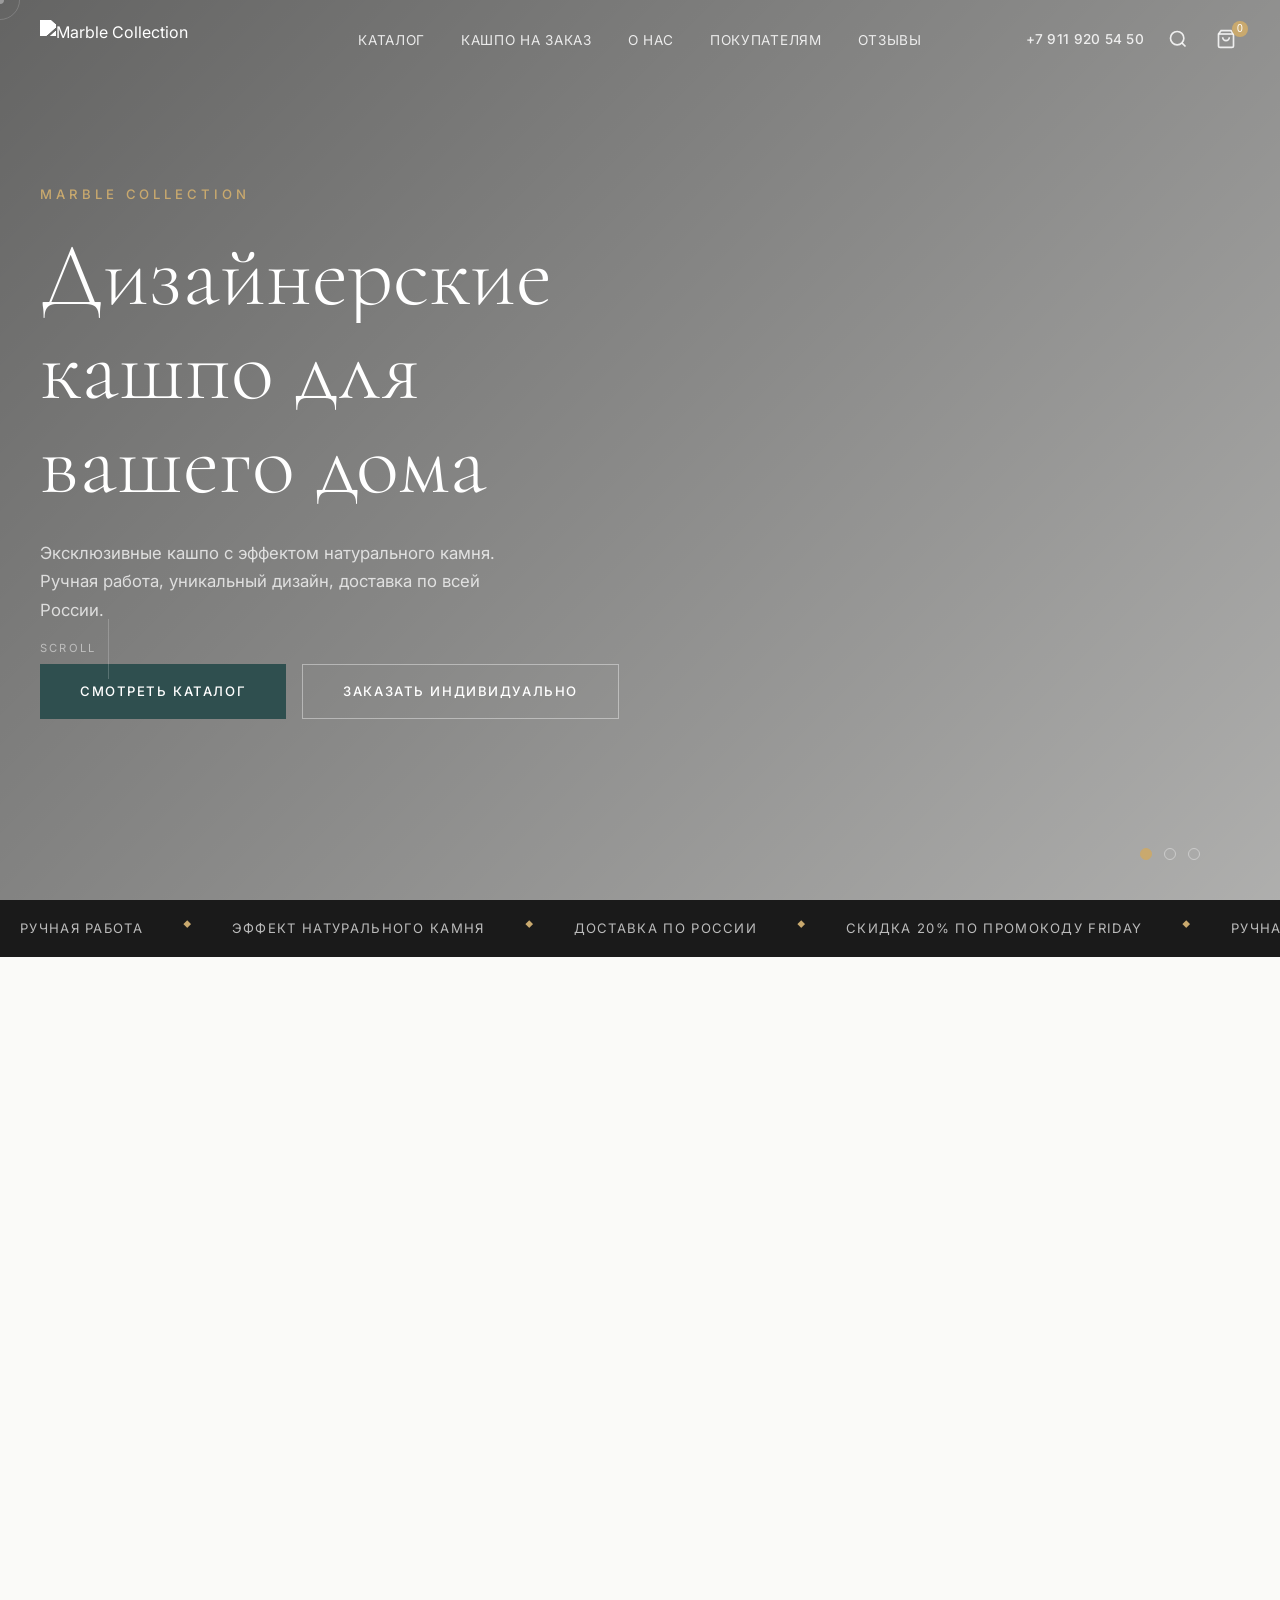
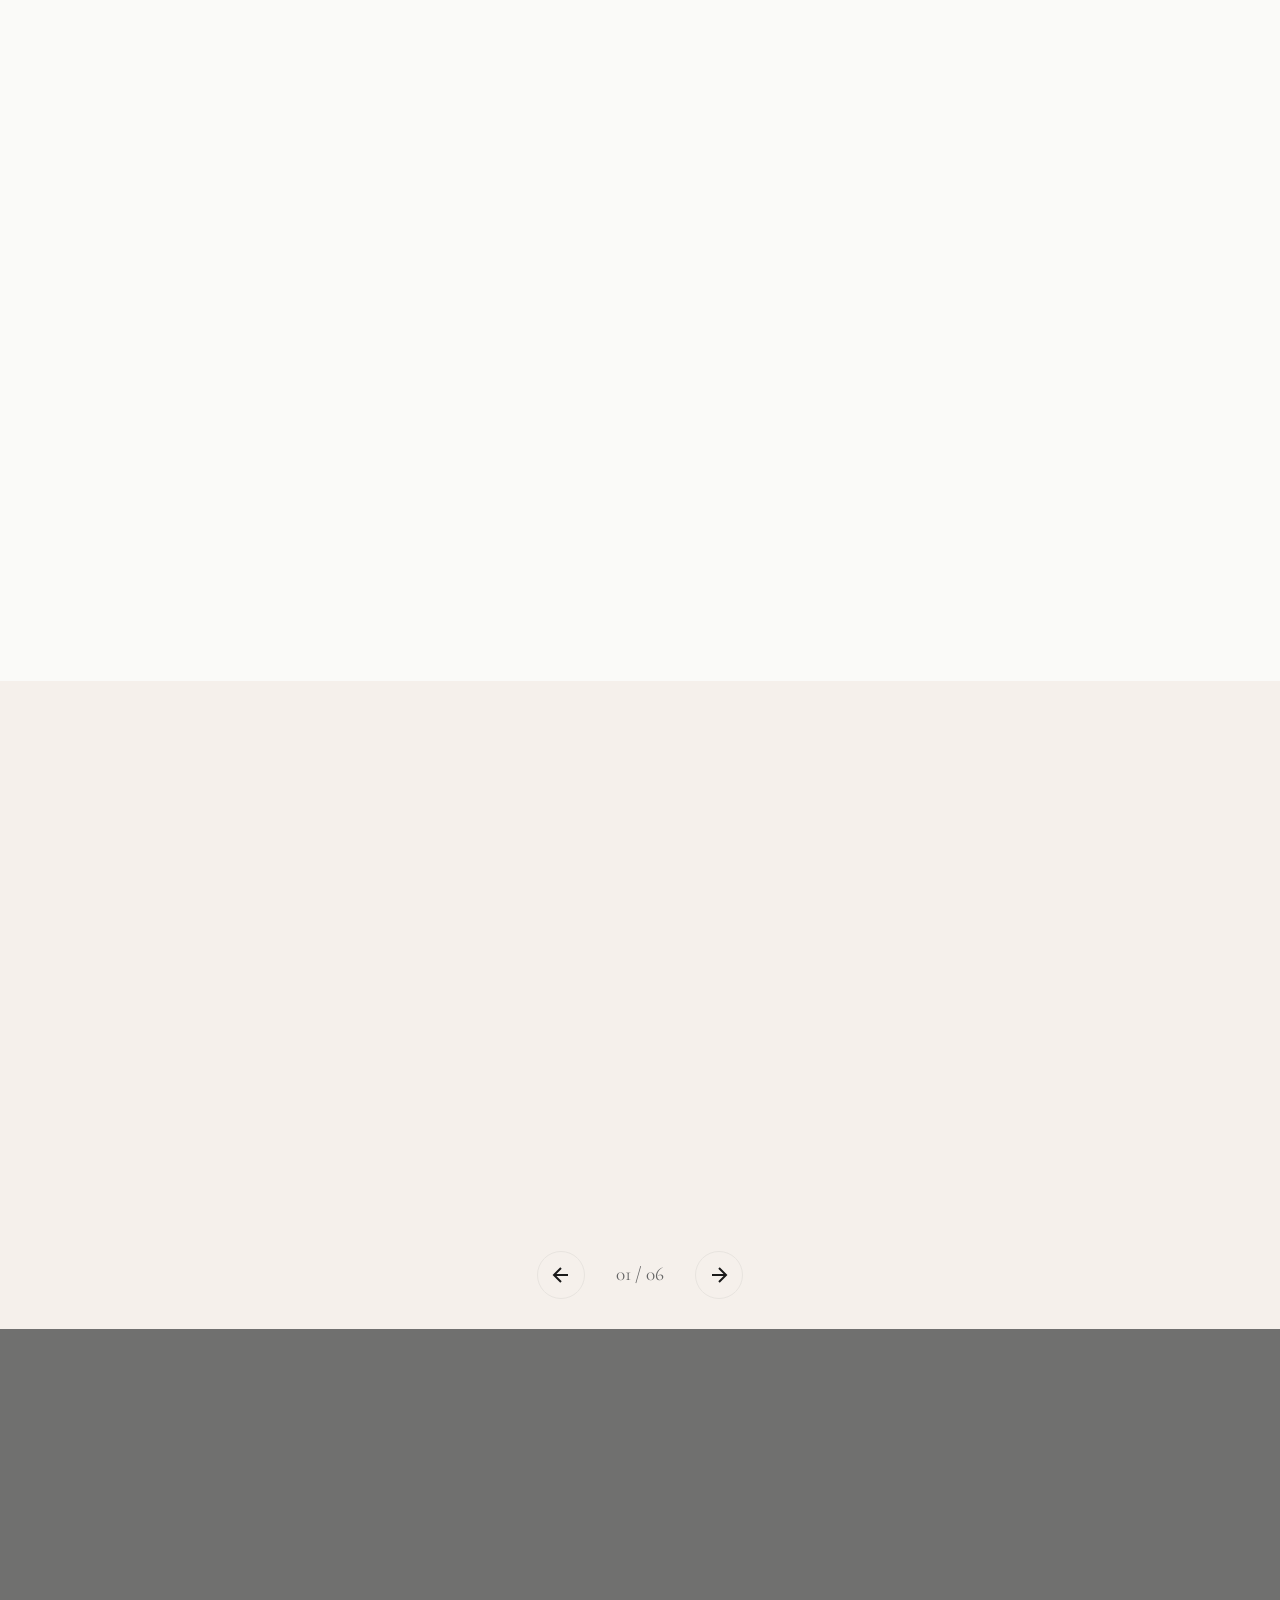
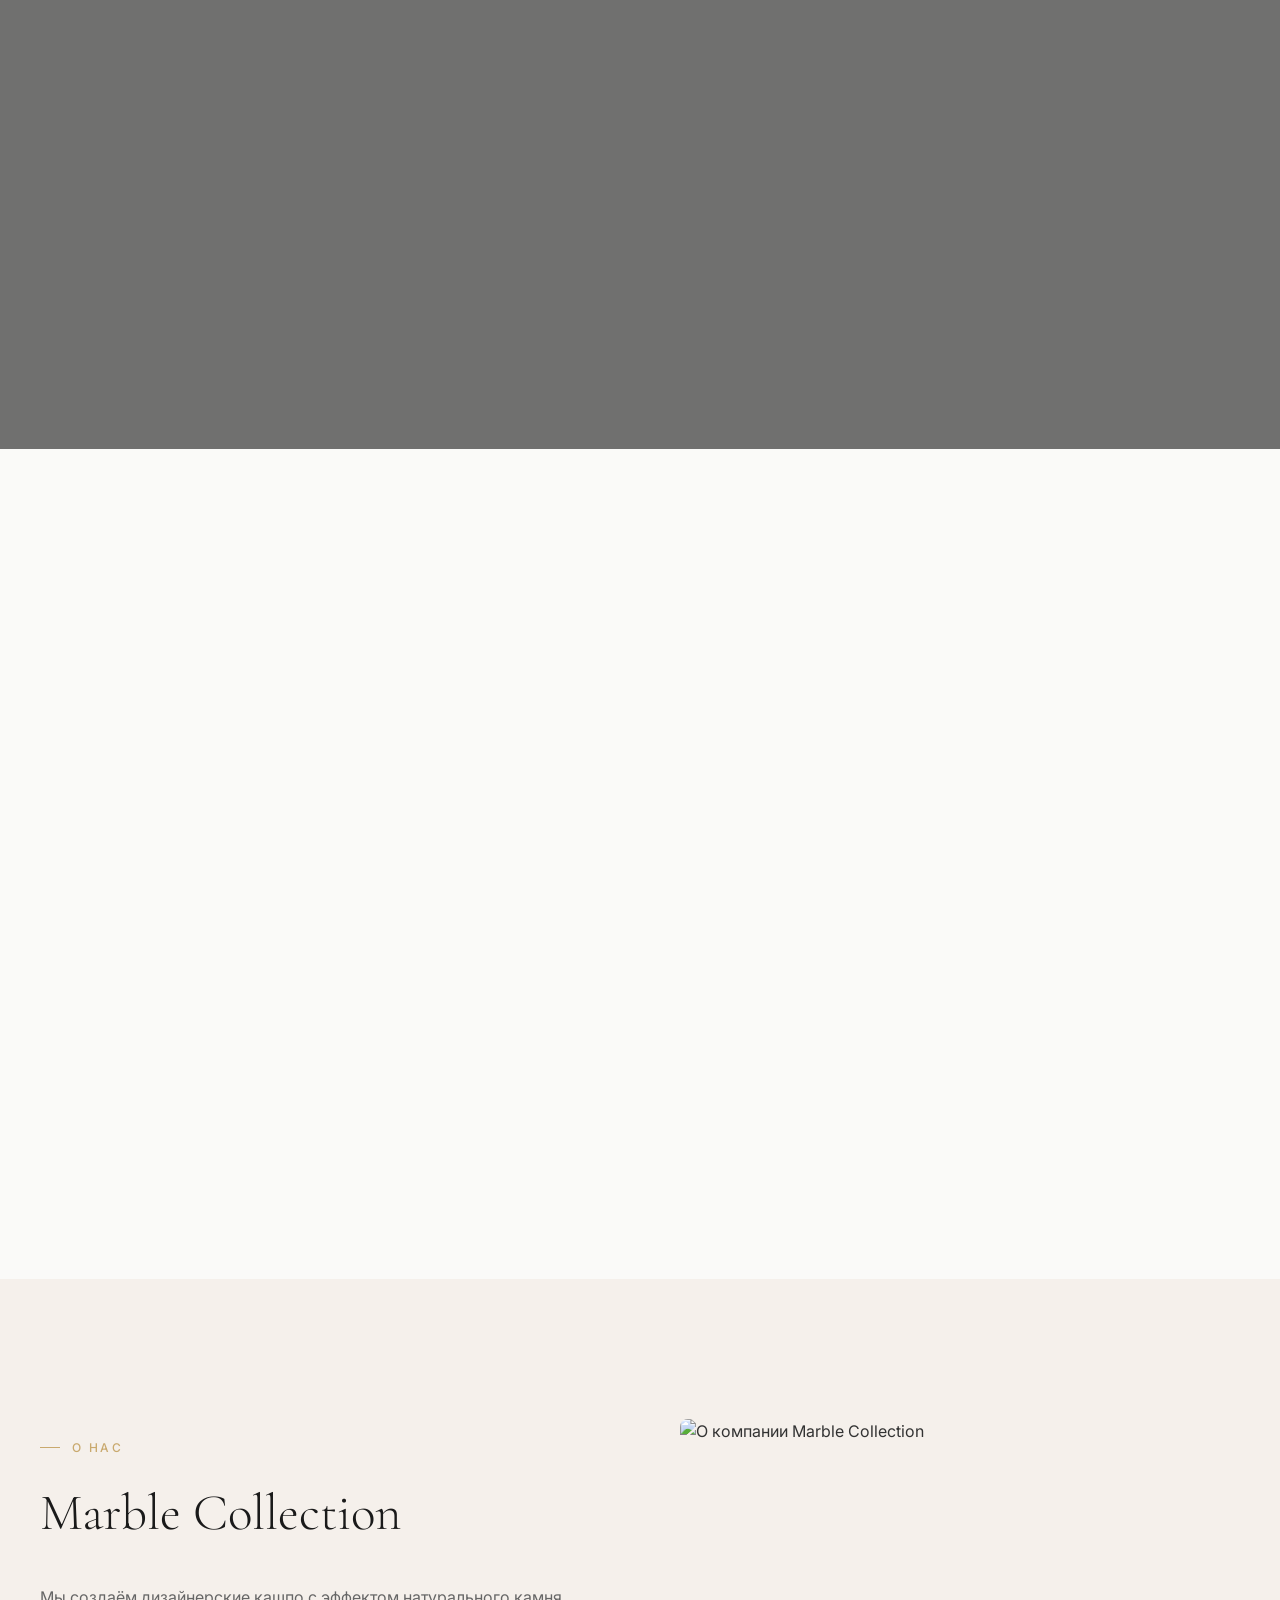
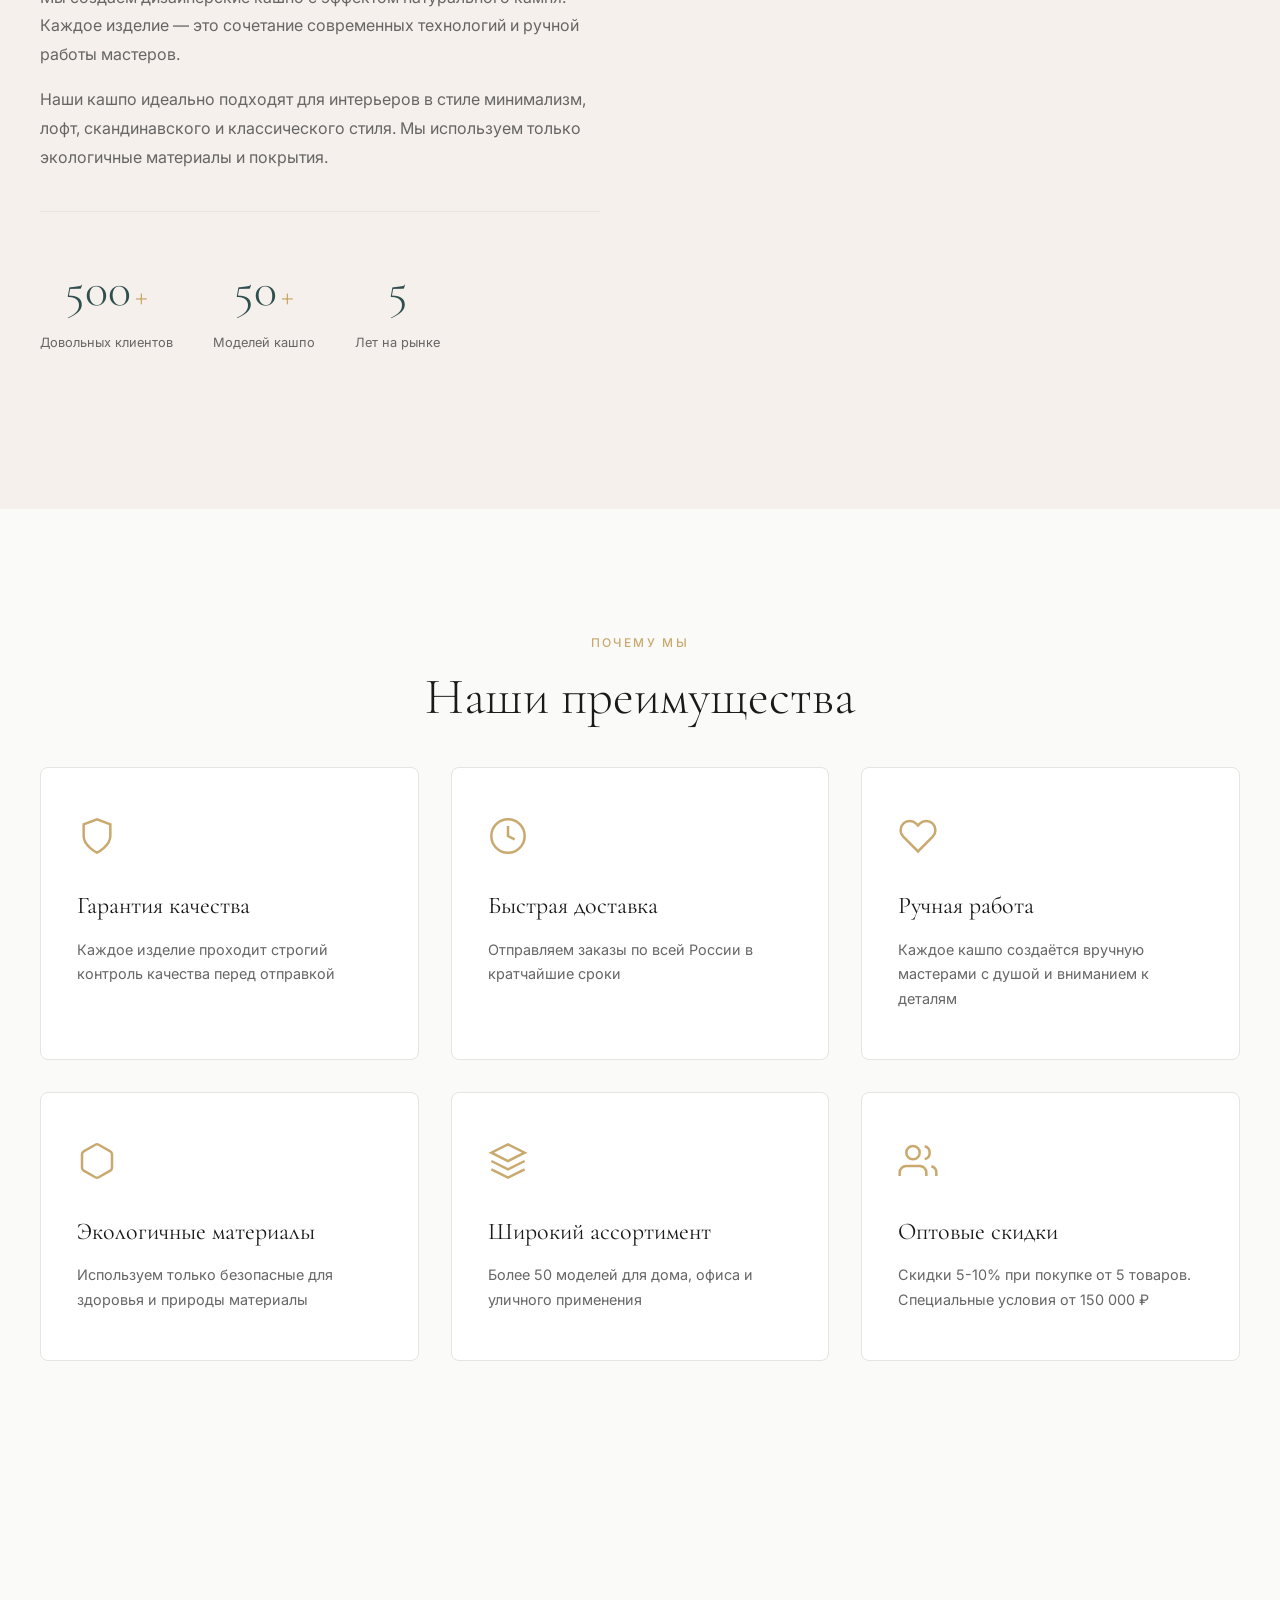
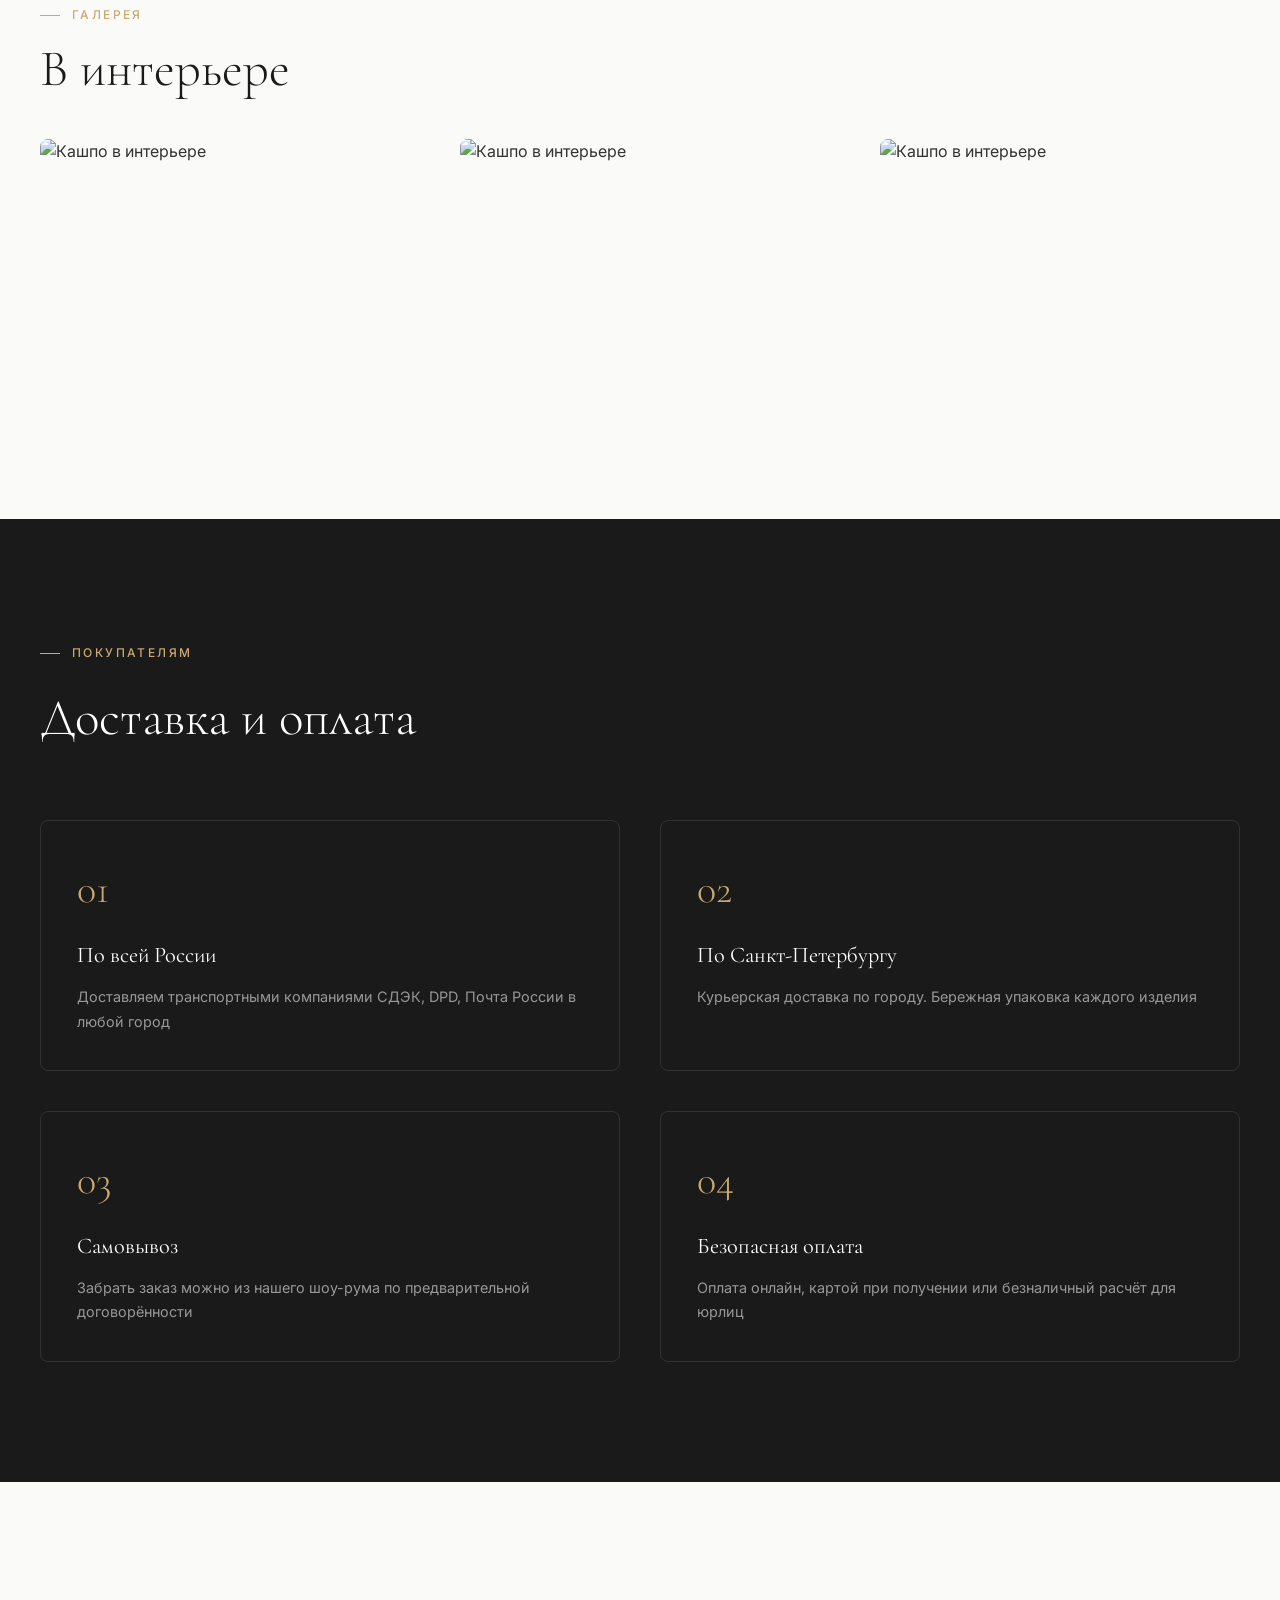
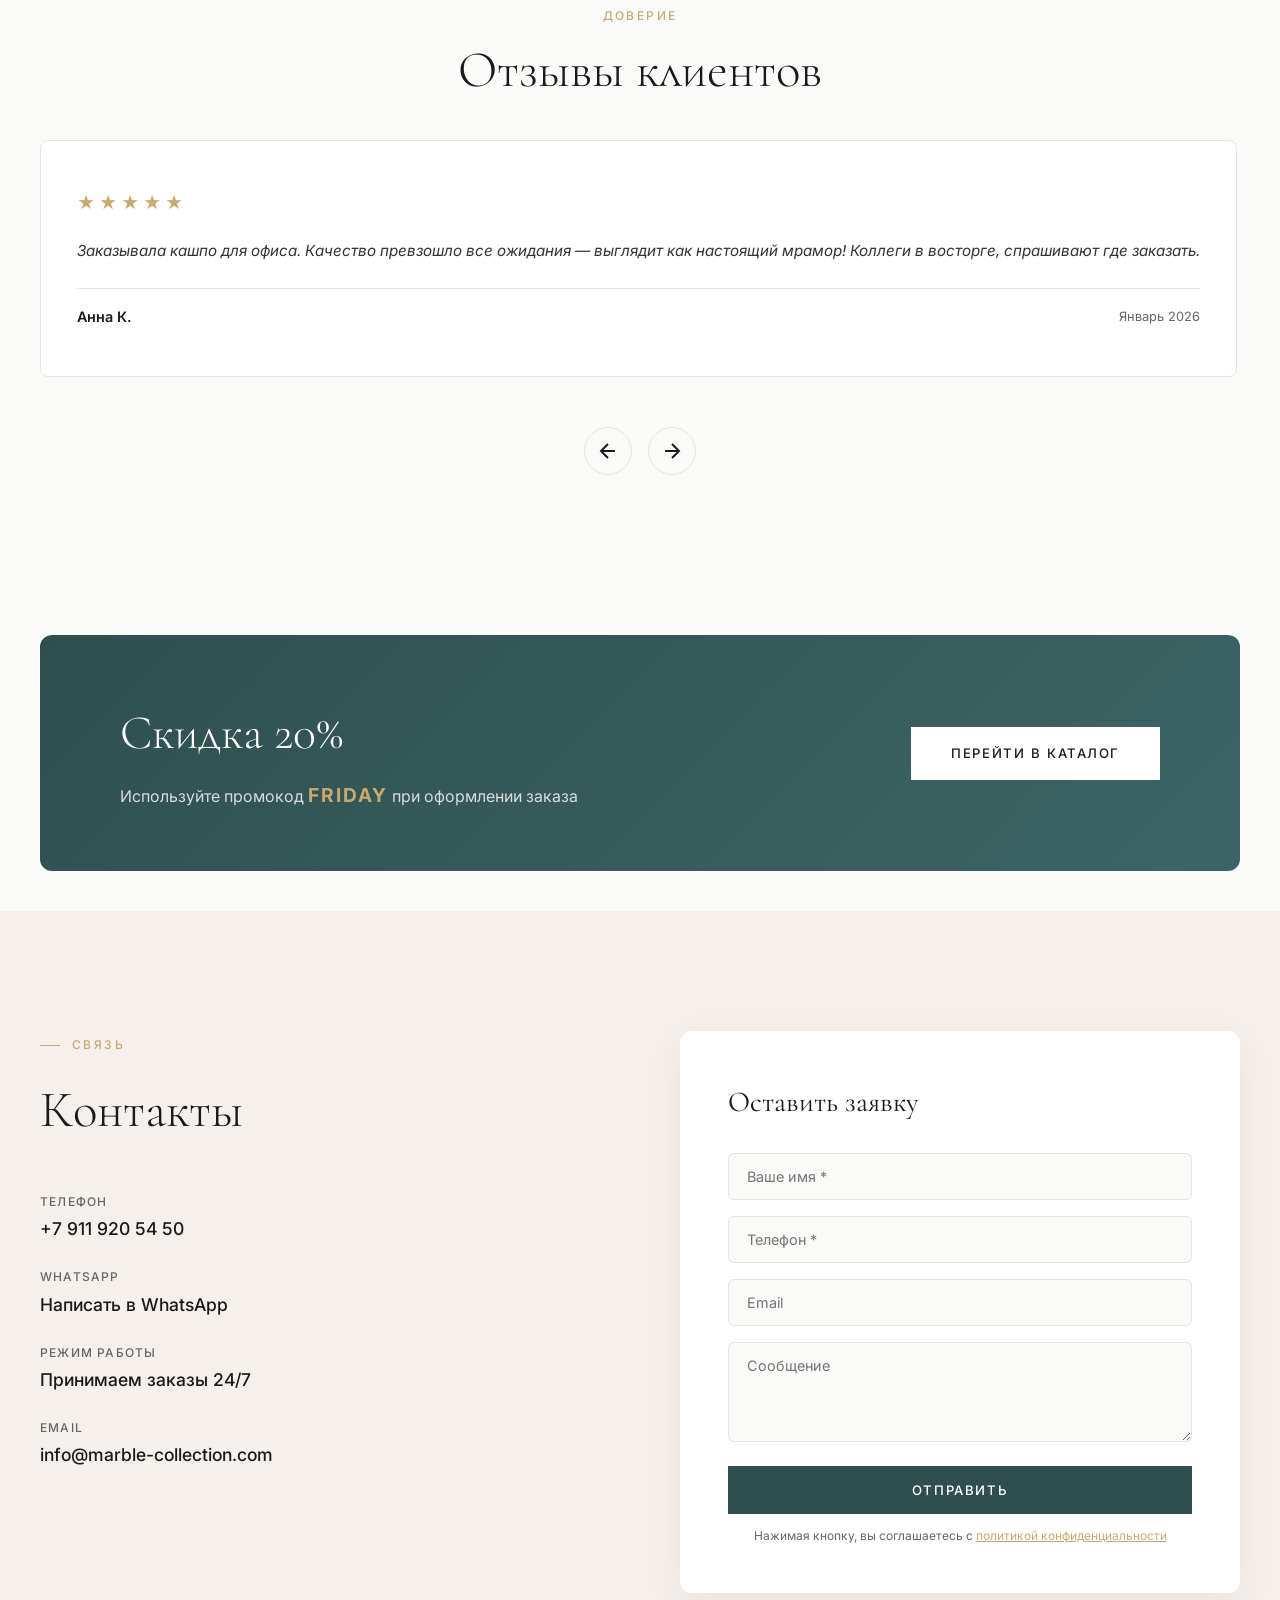
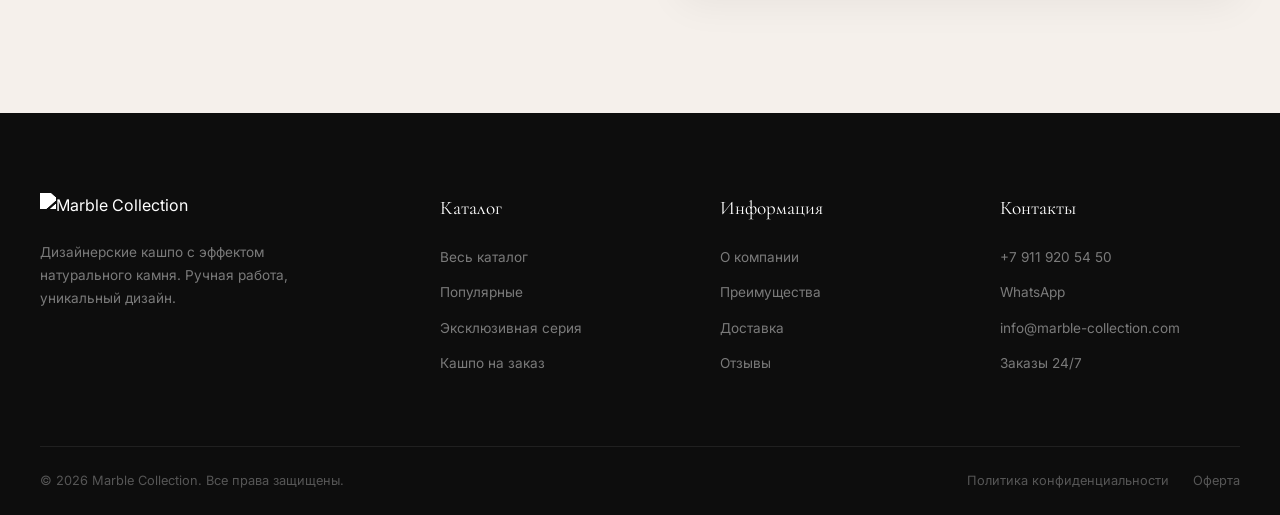
==== commit eaa7fd3a: "Fix catalog links to point to catalog.html" ====
--- a/index.html
+++ b/index.html
@@ -35,14 +35,14 @@
             <nav class="header__nav" id="nav">
                 <ul class="header__menu">
                     <li class="header__menu-item has-submenu">
-                        <a href="#catalog">Каталог</a>
+                        <a href="catalog.html">Каталог</a>
                         <ul class="header__submenu">
-                            <li><a href="#catalog">Весь каталог</a></li>
-                            <li><a href="#bestsellers">Популярные</a></li>
-                            <li><a href="#exclusive">Эксклюзивная серия</a></li>
-                            <li><a href="#sets">С подставкой</a></li>
-                            <li><a href="#outdoor">Для улицы</a></li>
-                            <li><a href="#indoor">Для помещений</a></li>
+                            <li><a href="catalog.html">Весь каталог</a></li>
+                            <li><a href="catalog.html?cat=bestsellers">Популярные</a></li>
+                            <li><a href="catalog.html?cat=exclusive">Эксклюзивная серия</a></li>
+                            <li><a href="catalog.html?cat=sets">С подставкой</a></li>
+                            <li><a href="catalog.html?cat=outdoor">Для улицы</a></li>
+                            <li><a href="catalog.html?cat=indoor">Для помещений</a></li>
                         </ul>
                     </li>
                     <li class="header__menu-item"><a href="#custom-order">Кашпо на заказ</a></li>
@@ -80,7 +80,7 @@
     <div class="mobile-nav" id="mobileNav">
         <div class="mobile-nav__content">
             <ul class="mobile-nav__menu">
-                <li><a href="#catalog" class="mobile-nav__link">Каталог</a></li>
+                <li><a href="catalog.html" class="mobile-nav__link">Каталог</a></li>
                 <li><a href="#custom-order" class="mobile-nav__link">Кашпо на заказ</a></li>
                 <li><a href="#about" class="mobile-nav__link">О нас</a></li>
                 <li><a href="#advantages" class="mobile-nav__link">Преимущества</a></li>
@@ -113,7 +113,7 @@
                 </h1>
                 <p class="hero__description reveal-fade">Эксклюзивные кашпо с эффектом натурального камня. Ручная работа, уникальный дизайн, доставка по всей России.</p>
                 <div class="hero__actions reveal-fade">
-                    <a href="#catalog" class="btn btn--primary">Смотреть каталог</a>
+                    <a href="catalog.html" class="btn btn--primary">Смотреть каталог</a>
                     <a href="#custom-order" class="btn btn--outline">Заказать индивидуально</a>
                 </div>
             </div>
@@ -211,7 +211,7 @@
                         <span class="category-card__arrow">→</span>
                     </div>
                 </a>
-                <a href="#catalog" class="category-card" data-animate data-delay="5">
+                <a href="catalog.html" class="category-card" data-animate data-delay="5">
                     <div class="category-card__image">
                         <img src="https://static.tildacdn.com/tild6337-6135-4262-b234-383131343164/Frame_437.png" alt="Сопутствующие товары">
                         <div class="category-card__overlay"></div>
@@ -352,7 +352,7 @@
             <span class="parallax-banner__label">Exclusive</span>
             <h2 class="parallax-banner__title">Эксклюзивная серия<br>кашпо Marble</h2>
             <p class="parallax-banner__desc">Каждое кашпо — уникальное произведение искусства с неповторимым рисунком натурального камня</p>
-            <a href="#catalog" class="btn btn--white">Смотреть коллекцию</a>
+            <a href="catalog.html" class="btn btn--white">Смотреть коллекцию</a>
         </div>
     </section>
 
@@ -587,7 +587,7 @@
                     <h2 class="promo-banner__title">Скидка 20%</h2>
                     <p class="promo-banner__desc">Используйте промокод <strong>FRIDAY</strong> при оформлении заказа</p>
                 </div>
-                <a href="#catalog" class="btn btn--white">Перейти в каталог</a>
+                <a href="catalog.html" class="btn btn--white">Перейти в каталог</a>
             </div>
         </div>
     </section>
@@ -654,7 +654,7 @@
                 <div class="footer__col">
                     <h4 class="footer__col-title">Каталог</h4>
                     <ul class="footer__links">
-                        <li><a href="#catalog">Весь каталог</a></li>
+                        <li><a href="catalog.html">Весь каталог</a></li>
                         <li><a href="#bestsellers">Популярные</a></li>
                         <li><a href="#exclusive">Эксклюзивная серия</a></li>
                         <li><a href="#custom-order">Кашпо на заказ</a></li>
